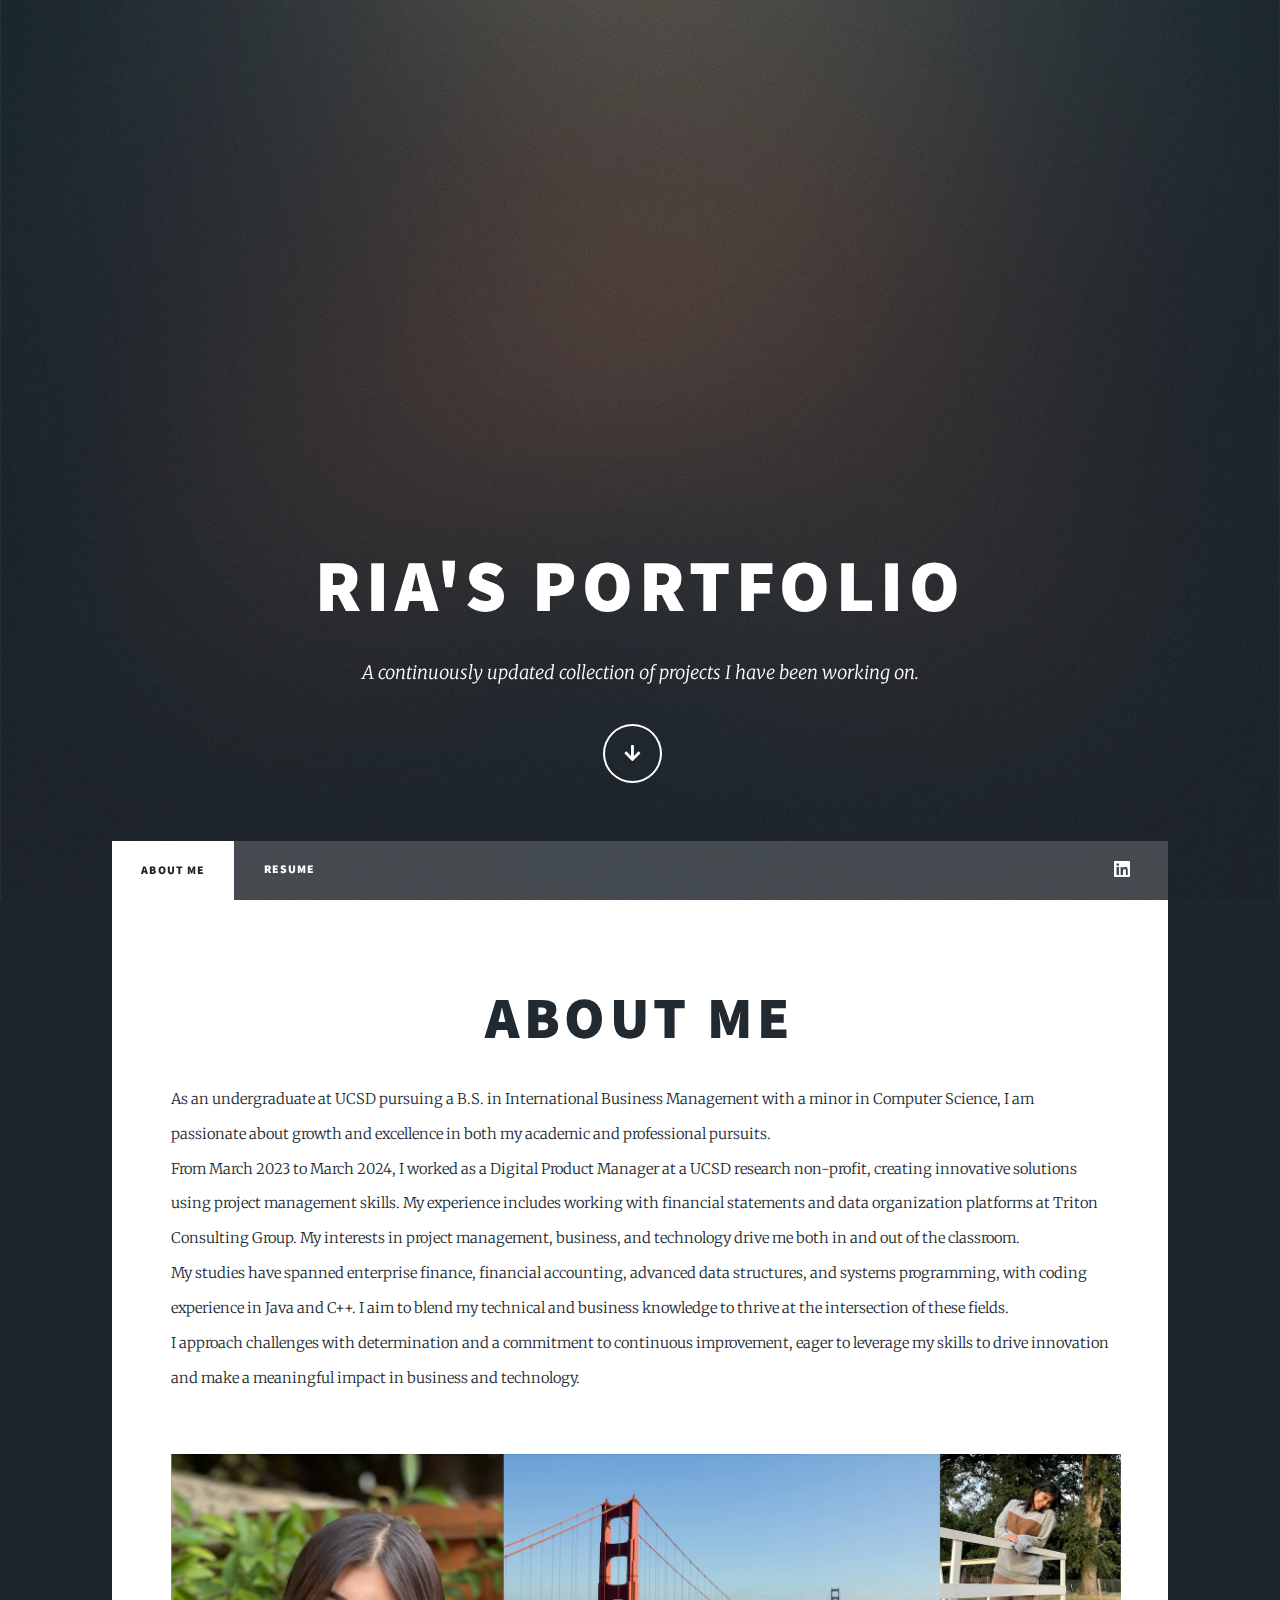
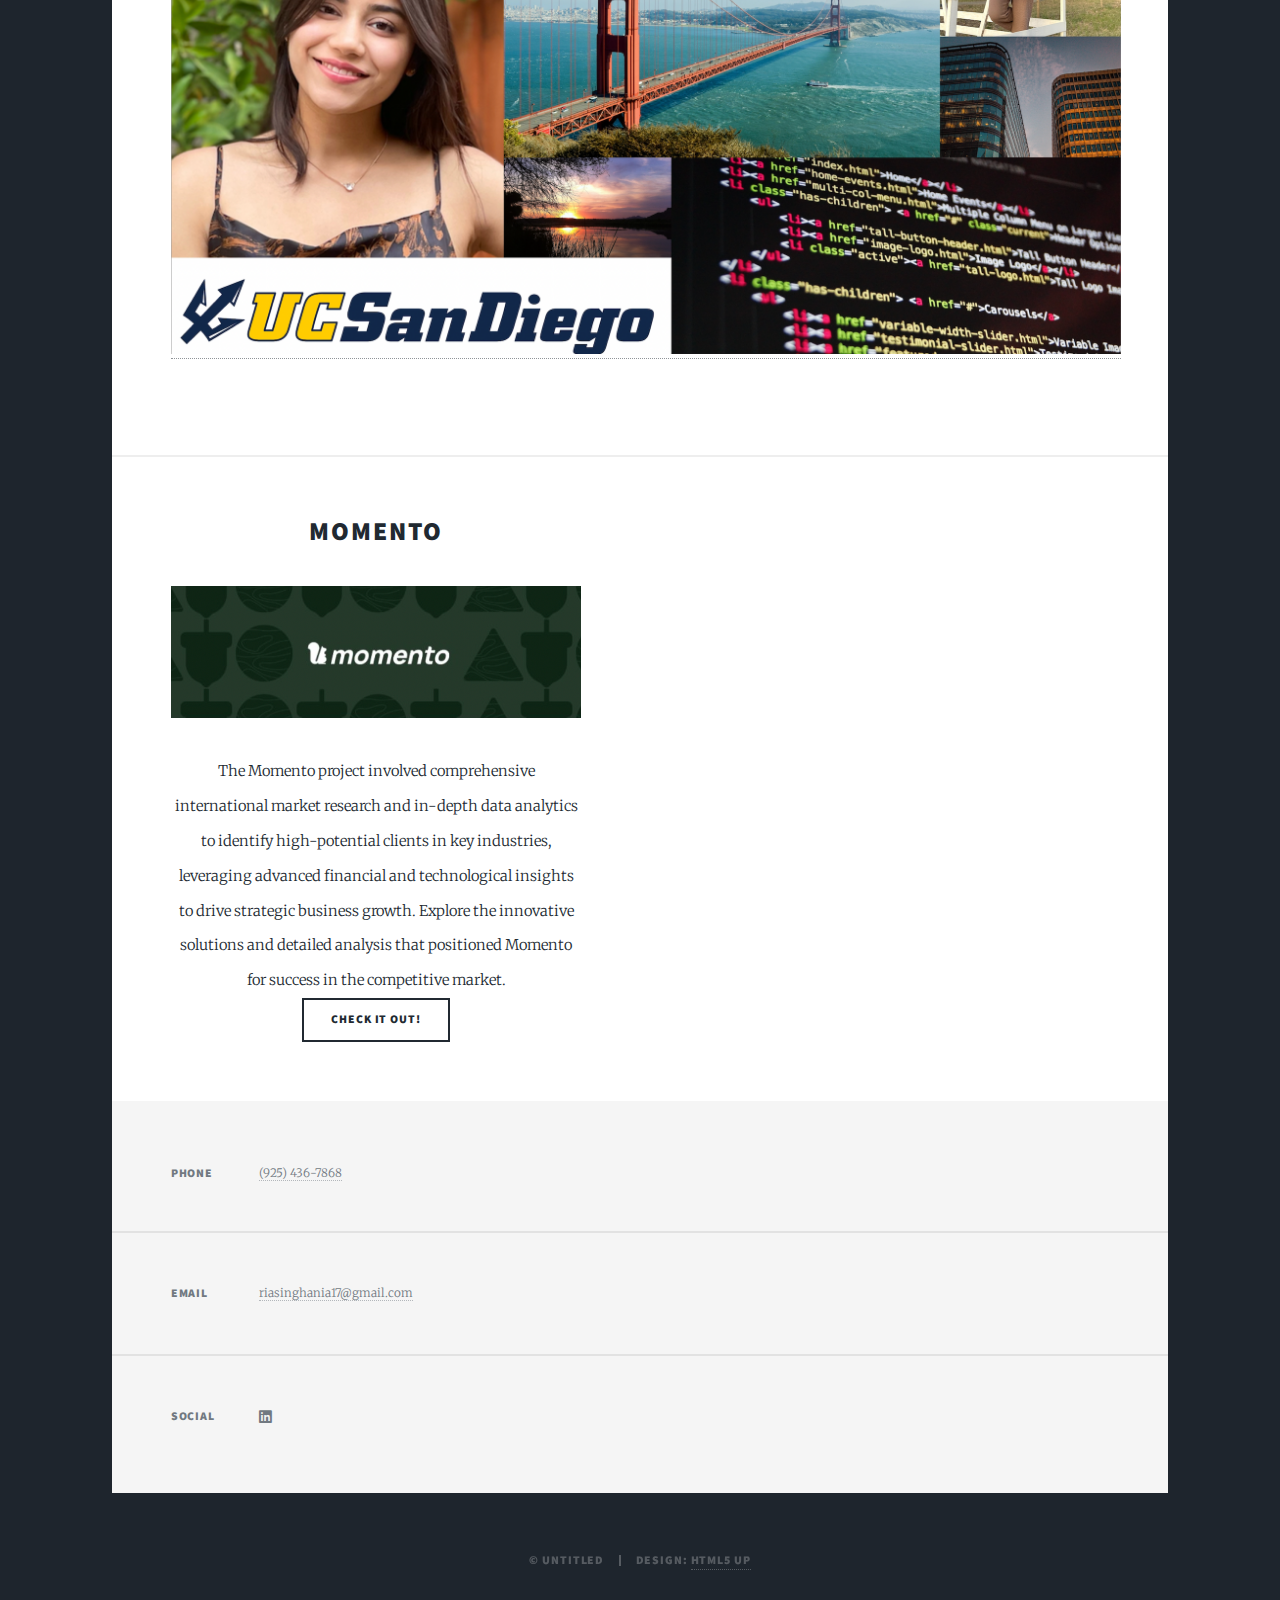
==== index.html @ 5fc297e3 "Update index.html" ====
<!DOCTYPE HTML>
<!--
	Massively by HTML5 UP
	html5up.net | @ajlkn
	Free for personal and commercial use under the CCA 3.0 license (html5up.net/license)
-->
<html>
	<head>
		<title>Massively by HTML5 UP</title>
		<meta charset="utf-8" />
		<meta name="viewport" content="width=device-width, initial-scale=1, user-scalable=no" />
		<link rel="stylesheet" href="assets/css/main.css" />
		<noscript><link rel="stylesheet" href="assets/css/noscript.css" /></noscript>
	</head>
	<body class="is-preload">

		<!-- Wrapper -->
			<div id="wrapper" class="fade-in">

				<!-- Intro -->
					<div id="intro">
						<h1>Ria's Portfolio</h1>
						<p>A continuously updated collection of projects I have been working on. </p>
						<ul class="actions">
							<a href="#header" class="button icon solid solo fa-arrow-down scrolly">Continue</a>
						</ul>
					</div>

				<!-- Header -->
					<header id="header">
						<a href="index.html"</a>
					</header>

				<!-- Nav -->
					<nav id="nav">
						<ul class="links">
							<li class="active"><a href="index.html">About Me</a></li>
							<li><a href="resume.html">Resume</a></li>
						</ul>
						<ul class="icons">
							<li><a href="https://www.linkedin.com/in/ria-singhania-a8aa00225/" class="icon brands fa-linkedin"><span class="label">LinkedIn</span></a></li>
						</ul>
					</nav>

				<!-- Main -->
					<div id="main">

						<!-- Featured Post -->
							<article class="post featured">
								<header class="major">
									<h2><a href="#">About Me</a></h2>
									<article class="align-left">As an undergraduate at UCSD pursuing a B.S. in International Business Management with a minor 
										in Computer Science, I am passionate about growth and excellence in both my academic and professional pursuits.<br />
										
										From March 2023 to March 2024, I worked as a Digital Product Manager at a UCSD research non-profit, 
										creating innovative solutions using project management skills. My experience includes working with financial statements 
										and data organization platforms at Triton Consulting Group. My interests in project management, business, and technology 
										drive me both in and out of the classroom.<br />
										
										My studies have spanned enterprise finance, financial accounting, advanced data structures, and systems programming, 
										with coding experience in Java and C++. I aim to blend my technical and business knowledge to thrive at the intersection 
										of these fields. <br />
										
										I approach challenges with determination and a commitment to continuous improvement, eager to leverage my skills to 
										drive innovation and make a meaningful impact in business and technology. </article>
								</header>
								<a href="#"><img src="images/pic01.png" width="950" height="500"/></a>
								<ul class="actions special"></ul>
							</article>

					<!-- Posts -->
				<section class="posts">
					<article>
						<header>
							<h2><a href="#">Momento</a></h2>
						</header>
						<a href="#" class="image fit"><img src="images/pic02.png" alt="" /></a>
						<caption>The Momento project involved comprehensive international market research and in-depth data analytics to identify high-potential clients in
							key industries, leveraging advanced financial and technological insights to drive strategic business growth. 
							Explore the innovative solutions and detailed analysis that positioned Momento for success in the competitive market.<br /></caption>
						<ul class="actions special">
							<li><a href="https://drive.google.com/file/d/1dcxSsFYAOVlkQsdHMra8zmrfV3mkaBQH/view?usp=sharing" class="button">Check it out!</a></li>
						</ul>
					</article>
				</section>	

						<!-- Footer -->

					</div>

				<!-- Footer -->
					<div id="footer">
						<section class="split contact">
							<section>
								<h3>Phone</h3>
								<p><a href="#">(925) 436-7868<br /></a></p>
							</section>
							<section>
								<h3>Email</h3>
								<p><a href="#">riasinghania17@gmail.com <br /></a></p>
							</section>
							<section>
								<h3>Social</h3>
								<ul class="icons alt">
								<a href="https://www.linkedin.com/in/ria-singhania-a8aa00225/" class="icon brands fa-linkedin"><span class="label">LinkedIn</span></a>
								</ul>
							</section>
						</section>
					</div>

				<!-- Copyright -->
					<div id="copyright">
						<ul><li>&copy; Untitled</li><li>Design: <a href="https://html5up.net">HTML5 UP</a></li></ul>
					</div>

			</div>

		<!-- Scripts -->
			<script src="assets/js/jquery.min.js"></script>
			<script src="assets/js/jquery.scrollex.min.js"></script>
			<script src="assets/js/jquery.scrolly.min.js"></script>
			<script src="assets/js/browser.min.js"></script>
			<script src="assets/js/breakpoints.min.js"></script>
			<script src="assets/js/util.js"></script>
			<script src="assets/js/main.js"></script>

	</body>
</html>
---- assets/css/main.css ----
@import url(fontawesome-all.min.css);
@import url("https://fonts.googleapis.com/css?family=Merriweather:300,700,300italic,700italic|Source+Sans+Pro:900");

/*
	Massively by HTML5 UP
	html5up.net | @ajlkn
	Free for personal and commercial use under the CCA 3.0 license (html5up.net/license)
*/

html, body, div, span, applet, object,
iframe, h1, h2, h3, h4, h5, h6, p, blockquote,
pre, a, abbr, acronym, address, big, cite,
code, del, dfn, em, img, ins, kbd, q, s, samp,
small, strike, strong, sub, sup, tt, var, b,
u, i, center, dl, dt, dd, ol, ul, li, fieldset,
form, label, legend, table, caption, tbody,
tfoot, thead, tr, th, td, article, aside,
canvas, details, embed, figure, figcaption,
footer, header, hgroup, menu, nav, output, ruby,
section, summary, time, mark, audio, video {
	margin: 0;
	padding: 0;
	border: 0;
	font-size: 100%;
	font: inherit;
	vertical-align: baseline;}

article, aside, details, figcaption, figure,
footer, header, hgroup, menu, nav, section {
	display: block;}

body {
	line-height: 1;
}

ol, ul {
	list-style: none;
}

blockquote, q {
	quotes: none;
}

	blockquote:before, blockquote:after, q:before, q:after {
		content: '';
		content: none;
	}

table {
	border-collapse: collapse;
	border-spacing: 0;
}

body {
	-webkit-text-size-adjust: none;
}

mark {
	background-color: transparent;
	color: inherit;
}

input::-moz-focus-inner {
	border: 0;
	padding: 0;
}

input, select, textarea {
	-moz-appearance: none;
	-webkit-appearance: none;
	-ms-appearance: none;
	appearance: none;
}

/* Basic */

	@-ms-viewport {
		width: device-width;
	}

	body {
		-ms-overflow-style: scrollbar;
	}

	@media screen and (max-width: 480px) {

		html, body {
			min-width: 320px;
		}

	}

	html {
		box-sizing: border-box;
	}

	*, *:before, *:after {
		box-sizing: inherit;
	}

	body {
		background-color: #1e252d;
	}

		body.is-preload *, body.is-preload *:before, body.is-preload *:after {
			-moz-animation: none !important;
			-webkit-animation: none !important;
			-ms-animation: none !important;
			animation: none !important;
			-moz-transition: none !important;
			-webkit-transition: none !important;
			-ms-transition: none !important;
			transition: none !important;
		}

/* Type */

	html {
		font-size: 16pt;
	}

		@media screen and (max-width: 1680px) {

			html {
				font-size: 12pt;
			}

		}

		@media screen and (max-width: 1280px) {

			html {
				font-size: 11pt;
			}

		}

		@media screen and (max-width: 360px) {

			html {
				font-size: 10pt;
			}

		}

	body {
		color: #212931;
	}

	body, input, select, textarea {
		font-family: "Merriweather", Georgia, serif;
		font-weight: 300;
		font-size: 1rem;
		line-height: 2.375;
	}

	a {
		-moz-transition: color 0.2s ease-in-out, background-color 0.2s ease-in-out, border-color 0.2s ease-in-out, box-shadow 0.2s ease-in-out;
		-webkit-transition: color 0.2s ease-in-out, background-color 0.2s ease-in-out, border-color 0.2s ease-in-out, box-shadow 0.2s ease-in-out;
		-ms-transition: color 0.2s ease-in-out, background-color 0.2s ease-in-out, border-color 0.2s ease-in-out, box-shadow 0.2s ease-in-out;
		transition: color 0.2s ease-in-out, background-color 0.2s ease-in-out, border-color 0.2s ease-in-out, box-shadow 0.2s ease-in-out;
		border-bottom: dotted 1px;
		text-decoration: none;
	}

		a:hover {
			border-bottom-color: transparent;
		}

	strong, b {
		font-weight: 600;
	}

	em, i {
		font-style: italic;
	}

	p {
		text-align: justify;
		margin: 0 0 2rem 0;
	}

	h1, h2, h3, h4, h5, h6 {
		font-family: "Source Sans Pro", Helvetica, sans-serif;
		font-weight: 900;
		line-height: 1.5;
		letter-spacing: 0.075em;
		text-transform: uppercase;
		margin: 0 0 1rem 0;
	}

		h1 a, h2 a, h3 a, h4 a, h5 a, h6 a {
			border-bottom: 0;
			color: inherit;
			text-decoration: none;
		}

	h1 {
		font-size: 4rem;
		line-height: 1.1;
		margin: 0 0 2rem 0;
	}

	h2 {
		font-size: 1.75rem;
		line-height: 1.3;
		margin: 0 0 1.5rem 0;
	}

	h3 {
		font-size: 1.25rem;
		margin: 0 0 1.5rem 0;
	}

	h4 {
		font-size: 1rem;
	}

	h5 {
		font-size: 0.9rem;
	}

	h6 {
		font-size: 0.8rem;
	}

	sub {
		font-size: 0.8rem;
		position: relative;
		top: 0.5rem;
	}

	sup {
		font-size: 0.8rem;
		position: relative;
		top: -0.5rem;
	}

	blockquote {
		border-left: solid 4px;
		font-style: italic;
		margin: 0 0 2rem 0;
		padding: 0.5rem 0 0.5rem 2rem;
	}

	code {
		border: solid 2px;
		font-family: "Courier New", monospace;
		font-size: 0.9rem;
		margin: 0 0.25rem;
		padding: 0.25rem 0.65rem;
	}

	pre {
		-webkit-overflow-scrolling: touch;
		font-family: "Courier New", monospace;
		font-size: 0.9rem;
		margin: 0 0 2rem 0;
	}

		pre code {
			display: block;
			line-height: 1.75;
			padding: 1rem 1.5rem;
			overflow-x: auto;
		}

	hr {
		border: 0;
		border-bottom: solid 2px;
		margin: 3rem 0;
	}

		hr.major {
			margin: 5rem 0;
		}

	.align-left {
		text-align: left;
	}

	.align-center {
		text-align: center;
	}

	.align-right {
		text-align: right;
	}

	input, select, textarea {
		color: #212931;
	}

	a {
		color: #212931;
		border-bottom-color: rgba(33, 41, 49, 0.5);
	}

		a:hover {
			border-bottom-color: transparent;
			color: #18bfef !important;
		}

	strong, b {
		color: #212931;
	}

	h1, h2, h3, h4, h5, h6 {
		color: #212931;
	}

	blockquote {
		border-left-color: #eeeeee;
	}

	code {
		background: rgba(220, 220, 220, 0.25);
		border-color: #eeeeee;
	}

	hr {
		border-bottom-color: #eeeeee;
	}

/* Row */

	.row {
		display: flex;
		flex-wrap: wrap;
		box-sizing: border-box;
		align-items: stretch;
	}

		.row > * {
			box-sizing: border-box;
		}

		.row.gtr-uniform > * > :last-child {
			margin-bottom: 0;
		}

		.row.aln-left {
			justify-content: flex-start;
		}

		.row.aln-center {
			justify-content: center;
		}

		.row.aln-right {
			justify-content: flex-end;
		}

		.row.aln-top {
			align-items: flex-start;
		}

		.row.aln-middle {
			align-items: center;
		}

		.row.aln-bottom {
			align-items: flex-end;
		}

		.row > .imp {
			order: -1;
		}

		.row > .col-1 {
			width: 8.33333%;
		}

		.row > .off-1 {
			margin-left: 8.33333%;
		}

		.row > .col-2 {
			width: 16.66667%;
		}

		.row > .off-2 {
			margin-left: 16.66667%;
		}

		.row > .col-3 {
			width: 25%;
		}

		.row > .off-3 {
			margin-left: 25%;
		}

		.row > .col-4 {
			width: 33.33333%;
		}

		.row > .off-4 {
			margin-left: 33.33333%;
		}

		.row > .col-5 {
			width: 41.66667%;
		}

		.row > .off-5 {
			margin-left: 41.66667%;
		}

		.row > .col-6 {
			width: 50%;
		}

		.row > .off-6 {
			margin-left: 50%;
		}

		.row > .col-7 {
			width: 58.33333%;
		}

		.row > .off-7 {
			margin-left: 58.33333%;
		}

		.row > .col-8 {
			width: 66.66667%;
		}

		.row > .off-8 {
			margin-left: 66.66667%;
		}

		.row > .col-9 {
			width: 75%;
		}

		.row > .off-9 {
			margin-left: 75%;
		}

		.row > .col-10 {
			width: 83.33333%;
		}

		.row > .off-10 {
			margin-left: 83.33333%;
		}

		.row > .col-11 {
			width: 91.66667%;
		}

		.row > .off-11 {
			margin-left: 91.66667%;
		}

		.row > .col-12 {
			width: 100%;
		}

		.row > .off-12 {
			margin-left: 100%;
		}

		.row.gtr-0 {
			margin-top: 0;
			margin-left: 0rem;
		}

			.row.gtr-0 > * {
				padding: 0 0 0 0rem;
			}

			.row.gtr-0.gtr-uniform {
				margin-top: 0rem;
			}

				.row.gtr-0.gtr-uniform > * {
					padding-top: 0rem;
				}

		.row.gtr-25 {
			margin-top: 0;
			margin-left: -0.375rem;
		}

			.row.gtr-25 > * {
				padding: 0 0 0 0.375rem;
			}

			.row.gtr-25.gtr-uniform {
				margin-top: -0.375rem;
			}

				.row.gtr-25.gtr-uniform > * {
					padding-top: 0.375rem;
				}

		.row.gtr-50 {
			margin-top: 0;
			margin-left: -0.75rem;
		}

			.row.gtr-50 > * {
				padding: 0 0 0 0.75rem;
			}

			.row.gtr-50.gtr-uniform {
				margin-top: -0.75rem;
			}

				.row.gtr-50.gtr-uniform > * {
					padding-top: 0.75rem;
				}

		.row {
			margin-top: 0;
			margin-left: -1.5rem;
		}

			.row > * {
				padding: 0 0 0 1.5rem;
			}

			.row.gtr-uniform {
				margin-top: -1.5rem;
			}

				.row.gtr-uniform > * {
					padding-top: 1.5rem;
				}

		.row.gtr-150 {
			margin-top: 0;
			margin-left: -2.25rem;
		}

			.row.gtr-150 > * {
				padding: 0 0 0 2.25rem;
			}

			.row.gtr-150.gtr-uniform {
				margin-top: -2.25rem;
			}

				.row.gtr-150.gtr-uniform > * {
					padding-top: 2.25rem;
				}

		.row.gtr-200 {
			margin-top: 0;
			margin-left: -3rem;
		}

			.row.gtr-200 > * {
				padding: 0 0 0 3rem;
			}

			.row.gtr-200.gtr-uniform {
				margin-top: -3rem;
			}

				.row.gtr-200.gtr-uniform > * {
					padding-top: 3rem;
				}

		@media screen and (max-width: 1680px) {

			.row {
				display: flex;
				flex-wrap: wrap;
				box-sizing: border-box;
				align-items: stretch;
			}

				.row > * {
					box-sizing: border-box;
				}

				.row.gtr-uniform > * > :last-child {
					margin-bottom: 0;
				}

				.row.aln-left {
					justify-content: flex-start;
				}

				.row.aln-center {
					justify-content: center;
				}

				.row.aln-right {
					justify-content: flex-end;
				}

				.row.aln-top {
					align-items: flex-start;
				}

				.row.aln-middle {
					align-items: center;
				}

				.row.aln-bottom {
					align-items: flex-end;
				}

				.row > .imp-xlarge {
					order: -1;
				}

				.row > .col-1-xlarge {
					width: 8.33333%;
				}

				.row > .off-1-xlarge {
					margin-left: 8.33333%;
				}

				.row > .col-2-xlarge {
					width: 16.66667%;
				}

				.row > .off-2-xlarge {
					margin-left: 16.66667%;
				}

				.row > .col-3-xlarge {
					width: 25%;
				}

				.row > .off-3-xlarge {
					margin-left: 25%;
				}

				.row > .col-4-xlarge {
					width: 33.33333%;
				}

				.row > .off-4-xlarge {
					margin-left: 33.33333%;
				}

				.row > .col-5-xlarge {
					width: 41.66667%;
				}

				.row > .off-5-xlarge {
					margin-left: 41.66667%;
				}

				.row > .col-6-xlarge {
					width: 50%;
				}

				.row > .off-6-xlarge {
					margin-left: 50%;
				}

				.row > .col-7-xlarge {
					width: 58.33333%;
				}

				.row > .off-7-xlarge {
					margin-left: 58.33333%;
				}

				.row > .col-8-xlarge {
					width: 66.66667%;
				}

				.row > .off-8-xlarge {
					margin-left: 66.66667%;
				}

				.row > .col-9-xlarge {
					width: 75%;
				}

				.row > .off-9-xlarge {
					margin-left: 75%;
				}

				.row > .col-10-xlarge {
					width: 83.33333%;
				}

				.row > .off-10-xlarge {
					margin-left: 83.33333%;
				}

				.row > .col-11-xlarge {
					width: 91.66667%;
				}

				.row > .off-11-xlarge {
					margin-left: 91.66667%;
				}

				.row > .col-12-xlarge {
					width: 100%;
				}

				.row > .off-12-xlarge {
					margin-left: 100%;
				}

				.row.gtr-0 {
					margin-top: 0;
					margin-left: 0rem;
				}

					.row.gtr-0 > * {
						padding: 0 0 0 0rem;
					}

					.row.gtr-0.gtr-uniform {
						margin-top: 0rem;
					}

						.row.gtr-0.gtr-uniform > * {
							padding-top: 0rem;
						}

				.row.gtr-25 {
					margin-top: 0;
					margin-left: -0.375rem;
				}

					.row.gtr-25 > * {
						padding: 0 0 0 0.375rem;
					}

					.row.gtr-25.gtr-uniform {
						margin-top: -0.375rem;
					}

						.row.gtr-25.gtr-uniform > * {
							padding-top: 0.375rem;
						}

				.row.gtr-50 {
					margin-top: 0;
					margin-left: -0.75rem;
				}

					.row.gtr-50 > * {
						padding: 0 0 0 0.75rem;
					}

					.row.gtr-50.gtr-uniform {
						margin-top: -0.75rem;
					}

						.row.gtr-50.gtr-uniform > * {
							padding-top: 0.75rem;
						}

				.row {
					margin-top: 0;
					margin-left: -1.5rem;
				}

					.row > * {
						padding: 0 0 0 1.5rem;
					}

					.row.gtr-uniform {
						margin-top: -1.5rem;
					}

						.row.gtr-uniform > * {
							padding-top: 1.5rem;
						}

				.row.gtr-150 {
					margin-top: 0;
					margin-left: -2.25rem;
				}

					.row.gtr-150 > * {
						padding: 0 0 0 2.25rem;
					}

					.row.gtr-150.gtr-uniform {
						margin-top: -2.25rem;
					}

						.row.gtr-150.gtr-uniform > * {
							padding-top: 2.25rem;
						}

				.row.gtr-200 {
					margin-top: 0;
					margin-left: -3rem;
				}

					.row.gtr-200 > * {
						padding: 0 0 0 3rem;
					}

					.row.gtr-200.gtr-uniform {
						margin-top: -3rem;
					}

						.row.gtr-200.gtr-uniform > * {
							padding-top: 3rem;
						}

		}

		@media screen and (max-width: 1280px) {

			.row {
				display: flex;
				flex-wrap: wrap;
				box-sizing: border-box;
				align-items: stretch;
			}

				.row > * {
					box-sizing: border-box;
				}

				.row.gtr-uniform > * > :last-child {
					margin-bottom: 0;
				}

				.row.aln-left {
					justify-content: flex-start;
				}

				.row.aln-center {
					justify-content: center;
				}

				.row.aln-right {
					justify-content: flex-end;
				}

				.row.aln-top {
					align-items: flex-start;
				}

				.row.aln-middle {
					align-items: center;
				}

				.row.aln-bottom {
					align-items: flex-end;
				}

				.row > .imp-large {
					order: -1;
				}

				.row > .col-1-large {
					width: 8.33333%;
				}

				.row > .off-1-large {
					margin-left: 8.33333%;
				}

				.row > .col-2-large {
					width: 16.66667%;
				}

				.row > .off-2-large {
					margin-left: 16.66667%;
				}

				.row > .col-3-large {
					width: 25%;
				}

				.row > .off-3-large {
					margin-left: 25%;
				}

				.row > .col-4-large {
					width: 33.33333%;
				}

				.row > .off-4-large {
					margin-left: 33.33333%;
				}

				.row > .col-5-large {
					width: 41.66667%;
				}

				.row > .off-5-large {
					margin-left: 41.66667%;
				}

				.row > .col-6-large {
					width: 50%;
				}

				.row > .off-6-large {
					margin-left: 50%;
				}

				.row > .col-7-large {
					width: 58.33333%;
				}

				.row > .off-7-large {
					margin-left: 58.33333%;
				}

				.row > .col-8-large {
					width: 66.66667%;
				}

				.row > .off-8-large {
					margin-left: 66.66667%;
				}

				.row > .col-9-large {
					width: 75%;
				}

				.row > .off-9-large {
					margin-left: 75%;
				}

				.row > .col-10-large {
					width: 83.33333%;
				}

				.row > .off-10-large {
					margin-left: 83.33333%;
				}

				.row > .col-11-large {
					width: 91.66667%;
				}

				.row > .off-11-large {
					margin-left: 91.66667%;
				}

				.row > .col-12-large {
					width: 100%;
				}

				.row > .off-12-large {
					margin-left: 100%;
				}

				.row.gtr-0 {
					margin-top: 0;
					margin-left: 0rem;
				}

					.row.gtr-0 > * {
						padding: 0 0 0 0rem;
					}

					.row.gtr-0.gtr-uniform {
						margin-top: 0rem;
					}

						.row.gtr-0.gtr-uniform > * {
							padding-top: 0rem;
						}

				.row.gtr-25 {
					margin-top: 0;
					margin-left: -0.375rem;
				}

					.row.gtr-25 > * {
						padding: 0 0 0 0.375rem;
					}

					.row.gtr-25.gtr-uniform {
						margin-top: -0.375rem;
					}

						.row.gtr-25.gtr-uniform > * {
							padding-top: 0.375rem;
						}

				.row.gtr-50 {
					margin-top: 0;
					margin-left: -0.75rem;
				}

					.row.gtr-50 > * {
						padding: 0 0 0 0.75rem;
					}

					.row.gtr-50.gtr-uniform {
						margin-top: -0.75rem;
					}

						.row.gtr-50.gtr-uniform > * {
							padding-top: 0.75rem;
						}

				.row {
					margin-top: 0;
					margin-left: -1.5rem;
				}

					.row > * {
						padding: 0 0 0 1.5rem;
					}

					.row.gtr-uniform {
						margin-top: -1.5rem;
					}

						.row.gtr-uniform > * {
							padding-top: 1.5rem;
						}

				.row.gtr-150 {
					margin-top: 0;
					margin-left: -2.25rem;
				}

					.row.gtr-150 > * {
						padding: 0 0 0 2.25rem;
					}

					.row.gtr-150.gtr-uniform {
						margin-top: -2.25rem;
					}

						.row.gtr-150.gtr-uniform > * {
							padding-top: 2.25rem;
						}

				.row.gtr-200 {
					margin-top: 0;
					margin-left: -3rem;
				}

					.row.gtr-200 > * {
						padding: 0 0 0 3rem;
					}

					.row.gtr-200.gtr-uniform {
						margin-top: -3rem;
					}

						.row.gtr-200.gtr-uniform > * {
							padding-top: 3rem;
						}

		}

		@media screen and (max-width: 980px) {

			.row {
				display: flex;
				flex-wrap: wrap;
				box-sizing: border-box;
				align-items: stretch;
			}

				.row > * {
					box-sizing: border-box;
				}

				.row.gtr-uniform > * > :last-child {
					margin-bottom: 0;
				}

				.row.aln-left {
					justify-content: flex-start;
				}

				.row.aln-center {
					justify-content: center;
				}

				.row.aln-right {
					justify-content: flex-end;
				}

				.row.aln-top {
					align-items: flex-start;
				}

				.row.aln-middle {
					align-items: center;
				}

				.row.aln-bottom {
					align-items: flex-end;
				}

				.row > .imp-medium {
					order: -1;
				}

				.row > .col-1-medium {
					width: 8.33333%;
				}

				.row > .off-1-medium {
					margin-left: 8.33333%;
				}

				.row > .col-2-medium {
					width: 16.66667%;
				}

				.row > .off-2-medium {
					margin-left: 16.66667%;
				}

				.row > .col-3-medium {
					width: 25%;
				}

				.row > .off-3-medium {
					margin-left: 25%;
				}

				.row > .col-4-medium {
					width: 33.33333%;
				}

				.row > .off-4-medium {
					margin-left: 33.33333%;
				}

				.row > .col-5-medium {
					width: 41.66667%;
				}

				.row > .off-5-medium {
					margin-left: 41.66667%;
				}

				.row > .col-6-medium {
					width: 50%;
				}

				.row > .off-6-medium {
					margin-left: 50%;
				}

				.row > .col-7-medium {
					width: 58.33333%;
				}

				.row > .off-7-medium {
					margin-left: 58.33333%;
				}

				.row > .col-8-medium {
					width: 66.66667%;
				}

				.row > .off-8-medium {
					margin-left: 66.66667%;
				}

				.row > .col-9-medium {
					width: 75%;
				}

				.row > .off-9-medium {
					margin-left: 75%;
				}

				.row > .col-10-medium {
					width: 83.33333%;
				}

				.row > .off-10-medium {
					margin-left: 83.33333%;
				}

				.row > .col-11-medium {
					width: 91.66667%;
				}

				.row > .off-11-medium {
					margin-left: 91.66667%;
				}

				.row > .col-12-medium {
					width: 100%;
				}

				.row > .off-12-medium {
					margin-left: 100%;
				}

				.row.gtr-0 {
					margin-top: 0;
					margin-left: 0rem;
				}

					.row.gtr-0 > * {
						padding: 0 0 0 0rem;
					}

					.row.gtr-0.gtr-uniform {
						margin-top: 0rem;
					}

						.row.gtr-0.gtr-uniform > * {
							padding-top: 0rem;
						}

				.row.gtr-25 {
					margin-top: 0;
					margin-left: -0.375rem;
				}

					.row.gtr-25 > * {
						padding: 0 0 0 0.375rem;
					}

					.row.gtr-25.gtr-uniform {
						margin-top: -0.375rem;
					}

						.row.gtr-25.gtr-uniform > * {
							padding-top: 0.375rem;
						}

				.row.gtr-50 {
					margin-top: 0;
					margin-left: -0.75rem;
				}

					.row.gtr-50 > * {
						padding: 0 0 0 0.75rem;
					}

					.row.gtr-50.gtr-uniform {
						margin-top: -0.75rem;
					}

						.row.gtr-50.gtr-uniform > * {
							padding-top: 0.75rem;
						}

				.row {
					margin-top: 0;
					margin-left: -1.5rem;
				}

					.row > * {
						padding: 0 0 0 1.5rem;
					}

					.row.gtr-uniform {
						margin-top: -1.5rem;
					}

						.row.gtr-uniform > * {
							padding-top: 1.5rem;
						}

				.row.gtr-150 {
					margin-top: 0;
					margin-left: -2.25rem;
				}

					.row.gtr-150 > * {
						padding: 0 0 0 2.25rem;
					}

					.row.gtr-150.gtr-uniform {
						margin-top: -2.25rem;
					}

						.row.gtr-150.gtr-uniform > * {
							padding-top: 2.25rem;
						}

				.row.gtr-200 {
					margin-top: 0;
					margin-left: -3rem;
				}

					.row.gtr-200 > * {
						padding: 0 0 0 3rem;
					}

					.row.gtr-200.gtr-uniform {
						margin-top: -3rem;
					}

						.row.gtr-200.gtr-uniform > * {
							padding-top: 3rem;
						}

		}

		@media screen and (max-width: 736px) {

			.row {
				display: flex;
				flex-wrap: wrap;
				box-sizing: border-box;
				align-items: stretch;
			}

				.row > * {
					box-sizing: border-box;
				}

				.row.gtr-uniform > * > :last-child {
					margin-bottom: 0;
				}

				.row.aln-left {
					justify-content: flex-start;
				}

				.row.aln-center {
					justify-content: center;
				}

				.row.aln-right {
					justify-content: flex-end;
				}

				.row.aln-top {
					align-items: flex-start;
				}

				.row.aln-middle {
					align-items: center;
				}

				.row.aln-bottom {
					align-items: flex-end;
				}

				.row > .imp-small {
					order: -1;
				}

				.row > .col-1-small {
					width: 8.33333%;
				}

				.row > .off-1-small {
					margin-left: 8.33333%;
				}

				.row > .col-2-small {
					width: 16.66667%;
				}

				.row > .off-2-small {
					margin-left: 16.66667%;
				}

				.row > .col-3-small {
					width: 25%;
				}

				.row > .off-3-small {
					margin-left: 25%;
				}

				.row > .col-4-small {
					width: 33.33333%;
				}

				.row > .off-4-small {
					margin-left: 33.33333%;
				}

				.row > .col-5-small {
					width: 41.66667%;
				}

				.row > .off-5-small {
					margin-left: 41.66667%;
				}

				.row > .col-6-small {
					width: 50%;
				}

				.row > .off-6-small {
					margin-left: 50%;
				}

				.row > .col-7-small {
					width: 58.33333%;
				}

				.row > .off-7-small {
					margin-left: 58.33333%;
				}

				.row > .col-8-small {
					width: 66.66667%;
				}

				.row > .off-8-small {
					margin-left: 66.66667%;
				}

				.row > .col-9-small {
					width: 75%;
				}

				.row > .off-9-small {
					margin-left: 75%;
				}

				.row > .col-10-small {
					width: 83.33333%;
				}

				.row > .off-10-small {
					margin-left: 83.33333%;
				}

				.row > .col-11-small {
					width: 91.66667%;
				}

				.row > .off-11-small {
					margin-left: 91.66667%;
				}

				.row > .col-12-small {
					width: 100%;
				}

				.row > .off-12-small {
					margin-left: 100%;
				}

				.row.gtr-0 {
					margin-top: 0;
					margin-left: 0rem;
				}

					.row.gtr-0 > * {
						padding: 0 0 0 0rem;
					}

					.row.gtr-0.gtr-uniform {
						margin-top: 0rem;
					}

						.row.gtr-0.gtr-uniform > * {
							padding-top: 0rem;
						}

				.row.gtr-25 {
					margin-top: 0;
					margin-left: -0.375rem;
				}

					.row.gtr-25 > * {
						padding: 0 0 0 0.375rem;
					}

					.row.gtr-25.gtr-uniform {
						margin-top: -0.375rem;
					}

						.row.gtr-25.gtr-uniform > * {
							padding-top: 0.375rem;
						}

				.row.gtr-50 {
					margin-top: 0;
					margin-left: -0.75rem;
				}

					.row.gtr-50 > * {
						padding: 0 0 0 0.75rem;
					}

					.row.gtr-50.gtr-uniform {
						margin-top: -0.75rem;
					}

						.row.gtr-50.gtr-uniform > * {
							padding-top: 0.75rem;
						}

				.row {
					margin-top: 0;
					margin-left: -1.5rem;
				}

					.row > * {
						padding: 0 0 0 1.5rem;
					}

					.row.gtr-uniform {
						margin-top: -1.5rem;
					}

						.row.gtr-uniform > * {
							padding-top: 1.5rem;
						}

				.row.gtr-150 {
					margin-top: 0;
					margin-left: -2.25rem;
				}

					.row.gtr-150 > * {
						padding: 0 0 0 2.25rem;
					}

					.row.gtr-150.gtr-uniform {
						margin-top: -2.25rem;
					}

						.row.gtr-150.gtr-uniform > * {
							padding-top: 2.25rem;
						}

				.row.gtr-200 {
					margin-top: 0;
					margin-left: -3rem;
				}

					.row.gtr-200 > * {
						padding: 0 0 0 3rem;
					}

					.row.gtr-200.gtr-uniform {
						margin-top: -3rem;
					}

						.row.gtr-200.gtr-uniform > * {
							padding-top: 3rem;
						}

		}

		@media screen and (max-width: 480px) {

			.row {
				display: flex;
				flex-wrap: wrap;
				box-sizing: border-box;
				align-items: stretch;
			}

				.row > * {
					box-sizing: border-box;
				}

				.row.gtr-uniform > * > :last-child {
					margin-bottom: 0;
				}

				.row.aln-left {
					justify-content: flex-start;
				}

				.row.aln-center {
					justify-content: center;
				}

				.row.aln-right {
					justify-content: flex-end;
				}

				.row.aln-top {
					align-items: flex-start;
				}

				.row.aln-middle {
					align-items: center;
				}

				.row.aln-bottom {
					align-items: flex-end;
				}

				.row > .imp-xsmall {
					order: -1;
				}

				.row > .col-1-xsmall {
					width: 8.33333%;
				}

				.row > .off-1-xsmall {
					margin-left: 8.33333%;
				}

				.row > .col-2-xsmall {
					width: 16.66667%;
				}

				.row > .off-2-xsmall {
					margin-left: 16.66667%;
				}

				.row > .col-3-xsmall {
					width: 25%;
				}

				.row > .off-3-xsmall {
					margin-left: 25%;
				}

				.row > .col-4-xsmall {
					width: 33.33333%;
				}

				.row > .off-4-xsmall {
					margin-left: 33.33333%;
				}

				.row > .col-5-xsmall {
					width: 41.66667%;
				}

				.row > .off-5-xsmall {
					margin-left: 41.66667%;
				}

				.row > .col-6-xsmall {
					width: 50%;
				}

				.row > .off-6-xsmall {
					margin-left: 50%;
				}

				.row > .col-7-xsmall {
					width: 58.33333%;
				}

				.row > .off-7-xsmall {
					margin-left: 58.33333%;
				}

				.row > .col-8-xsmall {
					width: 66.66667%;
				}

				.row > .off-8-xsmall {
					margin-left: 66.66667%;
				}

				.row > .col-9-xsmall {
					width: 75%;
				}

				.row > .off-9-xsmall {
					margin-left: 75%;
				}

				.row > .col-10-xsmall {
					width: 83.33333%;
				}

				.row > .off-10-xsmall {
					margin-left: 83.33333%;
				}

				.row > .col-11-xsmall {
					width: 91.66667%;
				}

				.row > .off-11-xsmall {
					margin-left: 91.66667%;
				}

				.row > .col-12-xsmall {
					width: 100%;
				}

				.row > .off-12-xsmall {
					margin-left: 100%;
				}

				.row.gtr-0 {
					margin-top: 0;
					margin-left: 0rem;
				}

					.row.gtr-0 > * {
						padding: 0 0 0 0rem;
					}

					.row.gtr-0.gtr-uniform {
						margin-top: 0rem;
					}

						.row.gtr-0.gtr-uniform > * {
							padding-top: 0rem;
						}

				.row.gtr-25 {
					margin-top: 0;
					margin-left: -0.375rem;
				}

					.row.gtr-25 > * {
						padding: 0 0 0 0.375rem;
					}

					.row.gtr-25.gtr-uniform {
						margin-top: -0.375rem;
					}

						.row.gtr-25.gtr-uniform > * {
							padding-top: 0.375rem;
						}

				.row.gtr-50 {
					margin-top: 0;
					margin-left: -0.75rem;
				}

					.row.gtr-50 > * {
						padding: 0 0 0 0.75rem;
					}

					.row.gtr-50.gtr-uniform {
						margin-top: -0.75rem;
					}

						.row.gtr-50.gtr-uniform > * {
							padding-top: 0.75rem;
						}

				.row {
					margin-top: 0;
					margin-left: -1.5rem;
				}

					.row > * {
						padding: 0 0 0 1.5rem;
					}

					.row.gtr-uniform {
						margin-top: -1.5rem;
					}

						.row.gtr-uniform > * {
							padding-top: 1.5rem;
						}

				.row.gtr-150 {
					margin-top: 0;
					margin-left: -2.25rem;
				}

					.row.gtr-150 > * {
						padding: 0 0 0 2.25rem;
					}

					.row.gtr-150.gtr-uniform {
						margin-top: -2.25rem;
					}

						.row.gtr-150.gtr-uniform > * {
							padding-top: 2.25rem;
						}

				.row.gtr-200 {
					margin-top: 0;
					margin-left: -3rem;
				}

					.row.gtr-200 > * {
						padding: 0 0 0 3rem;
					}

					.row.gtr-200.gtr-uniform {
						margin-top: -3rem;
					}

						.row.gtr-200.gtr-uniform > * {
							padding-top: 3rem;
						}

		}

		@media screen and (max-width: 360px) {

			.row {
				display: flex;
				flex-wrap: wrap;
				box-sizing: border-box;
				align-items: stretch;
			}

				.row > * {
					box-sizing: border-box;
				}

				.row.gtr-uniform > * > :last-child {
					margin-bottom: 0;
				}

				.row.aln-left {
					justify-content: flex-start;
				}

				.row.aln-center {
					justify-content: center;
				}

				.row.aln-right {
					justify-content: flex-end;
				}

				.row.aln-top {
					align-items: flex-start;
				}

				.row.aln-middle {
					align-items: center;
				}

				.row.aln-bottom {
					align-items: flex-end;
				}

				.row > .imp-xxsmall {
					order: -1;
				}

				.row > .col-1-xxsmall {
					width: 8.33333%;
				}

				.row > .off-1-xxsmall {
					margin-left: 8.33333%;
				}

				.row > .col-2-xxsmall {
					width: 16.66667%;
				}

				.row > .off-2-xxsmall {
					margin-left: 16.66667%;
				}

				.row > .col-3-xxsmall {
					width: 25%;
				}

				.row > .off-3-xxsmall {
					margin-left: 25%;
				}

				.row > .col-4-xxsmall {
					width: 33.33333%;
				}

				.row > .off-4-xxsmall {
					margin-left: 33.33333%;
				}

				.row > .col-5-xxsmall {
					width: 41.66667%;
				}

				.row > .off-5-xxsmall {
					margin-left: 41.66667%;
				}

				.row > .col-6-xxsmall {
					width: 50%;
				}

				.row > .off-6-xxsmall {
					margin-left: 50%;
				}

				.row > .col-7-xxsmall {
					width: 58.33333%;
				}

				.row > .off-7-xxsmall {
					margin-left: 58.33333%;
				}

				.row > .col-8-xxsmall {
					width: 66.66667%;
				}

				.row > .off-8-xxsmall {
					margin-left: 66.66667%;
				}

				.row > .col-9-xxsmall {
					width: 75%;
				}

				.row > .off-9-xxsmall {
					margin-left: 75%;
				}

				.row > .col-10-xxsmall {
					width: 83.33333%;
				}

				.row > .off-10-xxsmall {
					margin-left: 83.33333%;
				}

				.row > .col-11-xxsmall {
					width: 91.66667%;
				}

				.row > .off-11-xxsmall {
					margin-left: 91.66667%;
				}

				.row > .col-12-xxsmall {
					width: 100%;
				}

				.row > .off-12-xxsmall {
					margin-left: 100%;
				}

				.row.gtr-0 {
					margin-top: 0;
					margin-left: 0rem;
				}

					.row.gtr-0 > * {
						padding: 0 0 0 0rem;
					}

					.row.gtr-0.gtr-uniform {
						margin-top: 0rem;
					}

						.row.gtr-0.gtr-uniform > * {
							padding-top: 0rem;
						}

				.row.gtr-25 {
					margin-top: 0;
					margin-left: -0.375rem;
				}

					.row.gtr-25 > * {
						padding: 0 0 0 0.375rem;
					}

					.row.gtr-25.gtr-uniform {
						margin-top: -0.375rem;
					}

						.row.gtr-25.gtr-uniform > * {
							padding-top: 0.375rem;
						}

				.row.gtr-50 {
					margin-top: 0;
					margin-left: -0.75rem;
				}

					.row.gtr-50 > * {
						padding: 0 0 0 0.75rem;
					}

					.row.gtr-50.gtr-uniform {
						margin-top: -0.75rem;
					}

						.row.gtr-50.gtr-uniform > * {
							padding-top: 0.75rem;
						}

				.row {
					margin-top: 0;
					margin-left: -1.5rem;
				}

					.row > * {
						padding: 0 0 0 1.5rem;
					}

					.row.gtr-uniform {
						margin-top: -1.5rem;
					}

						.row.gtr-uniform > * {
							padding-top: 1.5rem;
						}

				.row.gtr-150 {
					margin-top: 0;
					margin-left: -2.25rem;
				}

					.row.gtr-150 > * {
						padding: 0 0 0 2.25rem;
					}

					.row.gtr-150.gtr-uniform {
						margin-top: -2.25rem;
					}

						.row.gtr-150.gtr-uniform > * {
							padding-top: 2.25rem;
						}

				.row.gtr-200 {
					margin-top: 0;
					margin-left: -3rem;
				}

					.row.gtr-200 > * {
						padding: 0 0 0 3rem;
					}

					.row.gtr-200.gtr-uniform {
						margin-top: -3rem;
					}

						.row.gtr-200.gtr-uniform > * {
							padding-top: 3rem;
						}

		}

/* Box */

	.box {
		border: solid 2px;
		margin-bottom: 2rem;
		padding: 1.5rem;
	}

		.box > :last-child,
		.box > :last-child > :last-child,
		.box > :last-child > :last-child > :last-child {
			margin-bottom: 0;
		}

		.box.alt {
			border: 0;
			border-radius: 0;
			padding: 0;
		}

	.box {
		border-color: #eeeeee;
	}

/* Button */

	input[type="submit"],
	input[type="reset"],
	input[type="button"],
	button,
	.button {
		-moz-appearance: none;
		-webkit-appearance: none;
		-ms-appearance: none;
		appearance: none;
		-moz-transition: background-color 0.2s ease-in-out, box-shadow 0.2s ease-in-out, color 0.2s ease-in-out;
		-webkit-transition: background-color 0.2s ease-in-out, box-shadow 0.2s ease-in-out, color 0.2s ease-in-out;
		-ms-transition: background-color 0.2s ease-in-out, box-shadow 0.2s ease-in-out, color 0.2s ease-in-out;
		transition: background-color 0.2s ease-in-out, box-shadow 0.2s ease-in-out, color 0.2s ease-in-out;
		border: 0;
		border-radius: 0;
		cursor: pointer;
		display: inline-block;
		font-family: "Source Sans Pro", Helvetica, sans-serif;
		font-size: 0.8rem;
		font-weight: 900;
		letter-spacing: 0.075em;
		height: 3rem;
		line-height: 3rem;
		padding: 0 2rem;
		text-align: center;
		text-decoration: none;
		text-transform: uppercase;
		white-space: nowrap;
	}

		input[type="submit"].icon:before,
		input[type="reset"].icon:before,
		input[type="button"].icon:before,
		button.icon:before,
		.button.icon:before {
			margin-right: 0.5rem;
		}

		input[type="submit"].icon.solo,
		input[type="reset"].icon.solo,
		input[type="button"].icon.solo,
		button.icon.solo,
		.button.icon.solo {
			position: relative;
			width: 4rem;
			height: 4rem;
			line-height: 4rem;
			border-radius: 4rem;
			text-indent: 4rem;
			overflow: hidden;
			padding: 0;
			white-space: nowrap;
		}

			input[type="submit"].icon.solo:before,
			input[type="reset"].icon.solo:before,
			input[type="button"].icon.solo:before,
			button.icon.solo:before,
			.button.icon.solo:before {
				position: absolute;
				display: block;
				top: 0;
				left: 0;
				width: inherit;
				height: inherit;
				line-height: inherit;
				font-size: 1.25rem;
				margin-right: 0;
				text-align: center;
				text-indent: 0;
			}

		input[type="submit"].fit,
		input[type="reset"].fit,
		input[type="button"].fit,
		button.fit,
		.button.fit {
			width: 100%;
		}

		input[type="submit"].small,
		input[type="reset"].small,
		input[type="button"].small,
		button.small,
		.button.small {
			font-size: 0.7rem;
			height: 2.5rem;
			line-height: 2.5rem;
			padding: 0 1.5rem;
		}

		input[type="submit"].large,
		input[type="reset"].large,
		input[type="button"].large,
		button.large,
		.button.large {
			font-size: 0.9rem;
			height: 3.5rem;
			line-height: 3.5rem;
			padding: 0 2.75rem;
		}

		@media screen and (max-width: 980px) {

			input[type="submit"],
			input[type="reset"],
			input[type="button"],
			button,
			.button {
				font-size: 0.9rem;
				height: 3.25rem;
				line-height: 3.25rem;
			}

				input[type="submit"].large,
				input[type="reset"].large,
				input[type="button"].large,
				button.large,
				.button.large {
					font-size: 1rem;
					height: 3.75rem;
					line-height: 3.75rem;
				}

		}

		input[type="submit"].disabled, input[type="submit"]:disabled,
		input[type="reset"].disabled,
		input[type="reset"]:disabled,
		input[type="button"].disabled,
		input[type="button"]:disabled,
		button.disabled,
		button:disabled,
		.button.disabled,
		.button:disabled {
			pointer-events: none;
			opacity: 0.25;
		}

	input[type="submit"],
	input[type="reset"],
	input[type="button"],
	button,
	.button {
		background-color: transparent;
		box-shadow: inset 0 0 0 2px #212931;
		color: #212931 !important;
	}

		input[type="submit"]:hover,
		input[type="reset"]:hover,
		input[type="button"]:hover,
		button:hover,
		.button:hover {
			box-shadow: inset 0 0 0 2px #18bfef;
			color: #18bfef !important;
		}

		input[type="submit"].primary,
		input[type="reset"].primary,
		input[type="button"].primary,
		button.primary,
		.button.primary {
			background-color: #212931;
			box-shadow: none;
			color: #ffffff !important;
		}

			input[type="submit"].primary:hover,
			input[type="reset"].primary:hover,
			input[type="button"].primary:hover,
			button.primary:hover,
			.button.primary:hover {
				background-color: #18bfef;
			}

/* Form */

	form {
		margin: 0 0 2rem 0;
	}

		form > :last-child {
			margin-bottom: 0;
		}

		form > .fields {
			display: -moz-flex;
			display: -webkit-flex;
			display: -ms-flex;
			display: flex;
			-moz-flex-wrap: wrap;
			-webkit-flex-wrap: wrap;
			-ms-flex-wrap: wrap;
			flex-wrap: wrap;
			width: calc(100% + 3rem);
			margin: -1.5rem 0 2rem -1.5rem;
		}

			form > .fields > .field {
				-moz-flex-grow: 0;
				-webkit-flex-grow: 0;
				-ms-flex-grow: 0;
				flex-grow: 0;
				-moz-flex-shrink: 0;
				-webkit-flex-shrink: 0;
				-ms-flex-shrink: 0;
				flex-shrink: 0;
				padding: 1.5rem 0 0 1.5rem;
				width: calc(100% - 1.5rem);
			}

				form > .fields > .field.half {
					width: calc(50% - 0.75rem);
				}

				form > .fields > .field.third {
					width: calc(100%/3 - 0.5rem);
				}

				form > .fields > .field.quarter {
					width: calc(25% - 0.375rem);
				}

		@media screen and (max-width: 480px) {

			form > .fields {
				width: calc(100% + 3rem);
				margin: -1.5rem 0 2rem -1.5rem;
			}

				form > .fields > .field {
					padding: 1.5rem 0 0 1.5rem;
					width: calc(100% - 1.5rem);
				}

					form > .fields > .field.half {
						width: calc(100% - 1.5rem);
					}

					form > .fields > .field.third {
						width: calc(100% - 1.5rem);
					}

					form > .fields > .field.quarter {
						width: calc(100% - 1.5rem);
					}

		}

	label {
		display: block;
		font-family: "Source Sans Pro", Helvetica, sans-serif;
		font-weight: 900;
		line-height: 1.5;
		letter-spacing: 0.075em;
		font-size: 0.8rem;
		text-transform: uppercase;
		margin: 0 0 0.75rem 0;
	}

		@media screen and (max-width: 980px) {

			label {
				font-size: 0.9rem;
			}

		}

	input[type="text"],
	input[type="password"],
	input[type="email"],
	select,
	textarea {
		-moz-appearance: none;
		-webkit-appearance: none;
		-ms-appearance: none;
		appearance: none;
		background: transparent;
		border-radius: 0;
		border: solid 2px;
		color: inherit;
		display: block;
		outline: 0;
		padding: 0 1rem;
		text-decoration: none;
		width: 100%;
	}

		input[type="text"]:invalid,
		input[type="password"]:invalid,
		input[type="email"]:invalid,
		select:invalid,
		textarea:invalid {
			box-shadow: none;
		}

	select {
		background-size: 1.25rem;
		background-repeat: no-repeat;
		background-position: calc(100% - 1rem) center;
		height: 3rem;
		padding-right: 3rem;
		text-overflow: ellipsis;
	}

		select:focus::-ms-value {
			background-color: transparent;
		}

		select::-ms-expand {
			display: none;
		}

	input[type="text"],
	input[type="password"],
	input[type="email"],
	select {
		height: 3rem;
	}

	textarea {
		padding: 0.75rem 1rem;
	}

	input[type="checkbox"],
	input[type="radio"] {
		-moz-appearance: none;
		-webkit-appearance: none;
		-ms-appearance: none;
		appearance: none;
		display: block;
		float: left;
		margin-right: -2rem;
		opacity: 0;
		width: 1rem;
		z-index: -1;
	}

		input[type="checkbox"] + label,
		input[type="radio"] + label {
			text-decoration: none;
			cursor: pointer;
			display: inline-block;
			font-size: 1rem;
			letter-spacing: 0;
			font-family: "Merriweather", Georgia, serif;
			text-transform: none;
			font-weight: 300;
			padding-left: 2.8rem;
			padding-right: 1rem;
			position: relative;
		}

			input[type="checkbox"] + label:before,
			input[type="radio"] + label:before {
				-moz-osx-font-smoothing: grayscale;
				-webkit-font-smoothing: antialiased;
				display: inline-block;
				font-style: normal;
				font-variant: normal;
				text-rendering: auto;
				line-height: 1;
				text-transform: none !important;
				font-family: 'Font Awesome 5 Free';
				font-weight: 900;
			}

			input[type="checkbox"] + label:before,
			input[type="radio"] + label:before {
				border-radius: 0;
				border: solid 2px;
				content: '';
				display: inline-block;
				font-size: 0.8rem;
				height: 1.8rem;
				left: 0;
				line-height: 1.65rem;
				position: absolute;
				text-align: center;
				top: -0.125rem;
				width: 1.8rem;
			}

		input[type="checkbox"]:checked + label:before,
		input[type="radio"]:checked + label:before {
			content: '\f00c';
		}

	input[type="checkbox"] + label:before {
		border-radius: 0;
	}

	input[type="radio"] + label:before {
		border-radius: 100%;
	}

	::-webkit-input-placeholder {
		opacity: 1.0;
	}

	:-moz-placeholder {
		opacity: 1.0;
	}

	::-moz-placeholder {
		opacity: 1.0;
	}

	:-ms-input-placeholder {
		opacity: 1.0;
	}

	label {
		color: #212931;
	}

	input[type="text"],
	input[type="password"],
	input[type="email"],
	select,
	textarea {
		border-color: #eeeeee;
	}

		input[type="text"]:focus,
		input[type="password"]:focus,
		input[type="email"]:focus,
		select:focus,
		textarea:focus {
			border-color: #18bfef;
		}

	select {
		background-image: url("data:image/svg+xml;charset=utf8,%3Csvg xmlns='http://www.w3.org/2000/svg' width='40' height='40' preserveAspectRatio='none' viewBox='0 0 40 40'%3E%3Cpath d='M9.4,12.3l10.4,10.4l10.4-10.4c0.2-0.2,0.5-0.4,0.9-0.4c0.3,0,0.6,0.1,0.9,0.4l3.3,3.3c0.2,0.2,0.4,0.5,0.4,0.9 c0,0.4-0.1,0.6-0.4,0.9L20.7,31.9c-0.2,0.2-0.5,0.4-0.9,0.4c-0.3,0-0.6-0.1-0.9-0.4L4.3,17.3c-0.2-0.2-0.4-0.5-0.4-0.9 c0-0.4,0.1-0.6,0.4-0.9l3.3-3.3c0.2-0.2,0.5-0.4,0.9-0.4S9.1,12.1,9.4,12.3z' fill='%23eeeeee' /%3E%3C/svg%3E");
	}

		select option {
			background-color: #ffffff;
			color: #212931;
		}

	.select-wrapper:before {
		color: #eeeeee;
	}

	input[type="checkbox"] + label,
	input[type="radio"] + label {
		color: #212931;
	}

		input[type="checkbox"] + label:before,
		input[type="radio"] + label:before {
			border-color: #eeeeee;
		}

	input[type="checkbox"]:checked + label:before,
	input[type="radio"]:checked + label:before {
		background-color: #212931;
		border-color: #212931;
		color: #ffffff;
	}

	input[type="checkbox"]:focus + label:before,
	input[type="radio"]:focus + label:before {
		border-color: #18bfef;
	}

	::-webkit-input-placeholder {
		color: #909498 !important;
	}

	:-moz-placeholder {
		color: #909498 !important;
	}

	::-moz-placeholder {
		color: #909498 !important;
	}

	:-ms-input-placeholder {
		color: #909498 !important;
	}

	.formerize-placeholder {
		color: #909498 !important;
	}

/* Icon */

	.icon {
		text-decoration: none;
		border-bottom: none;
		position: relative;
	}

		.icon:before {
			-moz-osx-font-smoothing: grayscale;
			-webkit-font-smoothing: antialiased;
			display: inline-block;
			font-style: normal;
			font-variant: normal;
			text-rendering: auto;
			line-height: 1;
			text-transform: none !important;
			font-family: 'Font Awesome 5 Free';
			font-weight: 400;
		}

		.icon > .label {
			display: none;
		}

		.icon:before {
			line-height: inherit;
		}

		.icon.solid:before {
			font-weight: 900;
		}

		.icon.brands:before {
			font-family: 'Font Awesome 5 Brands';
		}

/* Image */

	.image {
		border: 0;
		display: inline-block;
		position: relative;
	}

		.image img {
			display: block;
		}

		.image.left, .image.right {
			max-width: 40%;
		}

			.image.left img, .image.right img {
				width: 100%;
			}

		.image.left {
			float: left;
			margin: 0 2rem 2rem 0;
			top: 0.75rem;
		}

		.image.right {
			float: right;
			margin: 0 0 2rem 2rem;
			top: 0.75rem;
		}

		.image.fit {
			display: block;
			margin: 2.5rem 0;
			width: 100%;
		}

			.image.fit:first-child {
				margin-top: 0;
			}

			.image.fit img {
				width: 100%;
			}

		.image.main {
			display: block;
			margin: 4rem 0;
			width: 100%;
		}

			.image.main:first-child {
				margin-top: 0;
			}

			.image.main img {
				width: 100%;
			}

		@media screen and (max-width: 736px) {

			.image.fit {
				margin: 2rem 0;
			}

			.image.main {
				margin: 2rem 0;
			}

		}

	a.image {
		overflow: hidden;
	}

		a.image img {
			-moz-transition: -moz-transform 0.2s ease-out;
			-webkit-transition: -webkit-transform 0.2s ease-out;
			-ms-transition: -ms-transform 0.2s ease-out;
			transition: transform 0.2s ease-out;
		}

		a.image:hover img {
			-moz-transform: scale(1.05);
			-webkit-transform: scale(1.05);
			-ms-transform: scale(1.05);
			transform: scale(1.05);
		}

/* Actions */

	ul.actions {
		display: -moz-flex;
		display: -webkit-flex;
		display: -ms-flex;
		display: flex;
		cursor: default;
		list-style: none;
		margin-left: -1rem;
		padding-left: 0;
	}

		ul.actions li {
			padding: 0 0 0 1rem;
			vertical-align: middle;
		}

		ul.actions.special {
			-moz-justify-content: center;
			-webkit-justify-content: center;
			-ms-justify-content: center;
			justify-content: center;
			width: 100%;
			margin-left: 0;
		}

			ul.actions.special li:first-child {
				padding-left: 0;
			}

		ul.actions.stacked {
			-moz-flex-direction: column;
			-webkit-flex-direction: column;
			-ms-flex-direction: column;
			flex-direction: column;
			margin-left: 0;
		}

			ul.actions.stacked li {
				padding: 1.3rem 0 0 0;
			}

				ul.actions.stacked li:first-child {
					padding-top: 0;
				}

		ul.actions.fit {
			width: calc(100% + 1rem);
		}

			ul.actions.fit li {
				-moz-flex-grow: 1;
				-webkit-flex-grow: 1;
				-ms-flex-grow: 1;
				flex-grow: 1;
				-moz-flex-shrink: 1;
				-webkit-flex-shrink: 1;
				-ms-flex-shrink: 1;
				flex-shrink: 1;
				width: 100%;
			}

				ul.actions.fit li > * {
					width: 100%;
				}

			ul.actions.fit.stacked {
				width: 100%;
			}

		@media screen and (max-width: 480px) {

			ul.actions:not(.fixed) {
				-moz-flex-direction: column;
				-webkit-flex-direction: column;
				-ms-flex-direction: column;
				flex-direction: column;
				margin-left: 0;
				width: 100% !important;
			}

				ul.actions:not(.fixed) li {
					-moz-flex-grow: 1;
					-webkit-flex-grow: 1;
					-ms-flex-grow: 1;
					flex-grow: 1;
					-moz-flex-shrink: 1;
					-webkit-flex-shrink: 1;
					-ms-flex-shrink: 1;
					flex-shrink: 1;
					padding: 1rem 0 0 0;
					text-align: center;
					width: 100%;
				}

					ul.actions:not(.fixed) li > * {
						width: 100%;
					}

					ul.actions:not(.fixed) li:first-child {
						padding-top: 0;
					}

					ul.actions:not(.fixed) li input[type="submit"],
					ul.actions:not(.fixed) li input[type="reset"],
					ul.actions:not(.fixed) li input[type="button"],
					ul.actions:not(.fixed) li button,
					ul.actions:not(.fixed) li .button {
						width: 100%;
					}

						ul.actions:not(.fixed) li input[type="submit"].icon:before,
						ul.actions:not(.fixed) li input[type="reset"].icon:before,
						ul.actions:not(.fixed) li input[type="button"].icon:before,
						ul.actions:not(.fixed) li button.icon:before,
						ul.actions:not(.fixed) li .button.icon:before {
							margin-left: -0.5rem;
						}

		}

/* Icons */

	ul.icons {
		cursor: default;
		list-style: none;
		padding-left: 0;
	}

		ul.icons li {
			display: inline-block;
			padding: 0 0.5rem 0 0;
			vertical-align: middle;
		}

			ul.icons li:last-child {
				padding-right: 0;
			}

			ul.icons li .icon:before {
				width: 2.25rem;
				height: 2.25rem;
				line-height: 2.25rem;
				display: inline-block;
				text-align: center;
				border-radius: 100%;
				font-size: 1.25rem;
			}

		ul.icons.alt li .icon:before {
			-moz-transition: color 0.2s ease-in-out, background-color 0.2s ease-in-out, border-color 0.2s ease-in-out, box-shadow 0.2s ease-in-out;
			-webkit-transition: color 0.2s ease-in-out, background-color 0.2s ease-in-out, border-color 0.2s ease-in-out, box-shadow 0.2s ease-in-out;
			-ms-transition: color 0.2s ease-in-out, background-color 0.2s ease-in-out, border-color 0.2s ease-in-out, box-shadow 0.2s ease-in-out;
			transition: color 0.2s ease-in-out, background-color 0.2s ease-in-out, border-color 0.2s ease-in-out, box-shadow 0.2s ease-in-out;
			font-size: 1rem;
		}

/* List */

	ol {
		list-style: decimal;
		margin: 0 0 2rem 0;
		padding-left: 1.25rem;
	}

		ol li {
			padding-left: 0.25rem;
		}

	ul {
		list-style: disc;
		margin: 0 0 2rem 0;
		padding-left: 1rem;
	}

		ul li {
			padding-left: 0.5rem;
		}

		ul.divided {
			list-style: none;
			padding-left: 0;
		}

			ul.divided li {
				border-top: solid 1px;
				padding: 0.5rem 0;
			}

				ul.divided li:first-child {
					border-top: 0;
					padding-top: 0;
				}

	dl {
		margin: 0 0 2rem 0;
	}

		dl dt {
			display: block;
			font-weight: 600;
			margin: 0 0 1rem 0;
		}

		dl dd {
			margin-left: 2rem;
		}

	ul.divided li {
		border-top-color: #eeeeee;
	}

	ul.icons li a.icon:hover:before {
		color: #18bfef;
	}

	ul.icons.alt li .icon:before {
		box-shadow: inset 0 0 0 2px #eeeeee;
	}

	ul.icons.alt li a.icon:hover:before {
		box-shadow: inset 0 0 0 2px #18bfef;
	}

/* Section/Article */

	section.special, article.special {
		text-align: center;
	}

	header {
		cursor: default;
	}

		header > .date {
			display: block;
			font-size: 0.8rem;
			height: 1;
			margin: 0 0 1rem 0;
			position: relative;
		}

		header > p {
			font-style: italic;
		}

		header > h1 + p {
			font-size: 1.1rem;
			margin-top: -0.5rem;
			line-height: 2;
		}

		header > h2 + p {
			font-size: 1rem;
			margin-top: -0.75rem;
		}

		header > h3 + p {
			font-size: 0.9rem;
			margin-top: -0.75rem;
		}

		header > h4 + p {
			font-size: 0.8rem;
			margin-top: -0.75rem;
		}

		header.major {
			margin: 0 0 4rem 0;
			text-align: center;
		}

			header.major > :last-child {
				margin-bottom: 0;
			}

			header.major > p {
				margin-top: 0;
				text-align: center;
			}

			header.major > .date {
				font-size: 1rem;
				margin: 0 0 4rem 0;
			}

				header.major > .date:before, header.major > .date:after {
					content: '';
					display: block;
					position: absolute;
					top: 50%;
					width: calc(50% - 6rem);
					border-top: solid 2px;
				}

				header.major > .date:before {
					left: 0;
				}

				header.major > .date:after {
					right: 0;
				}

		@media screen and (max-width: 980px) {

			header br {
				display: none;
			}

		}

		@media screen and (max-width: 736px) {

			header.major {
				margin: 0 0 2rem 0;
			}

		}

	header.major .date:before, header.major .date:after {
		border-top-color: #eeeeee;
	}

/* Table */

	.table-wrapper {
		-webkit-overflow-scrolling: touch;
		overflow-x: auto;
	}

	table {
		margin: 0 0 2rem 0;
		width: 100%;
	}

		table tbody tr {
			border: solid 1px;
			border-left: 0;
			border-right: 0;
		}

		table td {
			padding: 0.75rem 0.75rem;
		}

		table th {
			font-family: "Source Sans Pro", Helvetica, sans-serif;
			font-size: 0.8rem;
			font-weight: 900;
			letter-spacing: 0.075em;
			line-height: 1.5;
			padding: 0 0.75rem 0.75rem 0.75rem;
			text-align: left;
			text-transform: uppercase;
		}

			@media screen and (max-width: 980px) {

				table th {
					font-size: 0.9rem;
				}

			}

		table thead {
			border-bottom: solid 2px;
		}

		table tfoot {
			border-top: solid 2px;
		}

		table.alt {
			border-collapse: separate;
		}

			table.alt tbody tr td {
				border: solid 1px;
				border-left-width: 0;
				border-top-width: 0;
			}

				table.alt tbody tr td:first-child {
					border-left-width: 1px;
				}

			table.alt tbody tr:first-child td {
				border-top-width: 1px;
			}

			table.alt thead {
				border-bottom: 0;
			}

			table.alt tfoot {
				border-top: 0;
			}

	table tbody tr {
		border-color: #eeeeee;
	}

		table tbody tr:nth-child(2n + 1) {
			background-color: rgba(220, 220, 220, 0.25);
		}

	table th {
		color: #212931;
	}

	table thead {
		border-bottom-color: #eeeeee;
	}

	table tfoot {
		border-top-color: #eeeeee;
	}

	table.alt tbody tr td {
		border-color: #eeeeee;
	}

/* Pagination */

	.pagination {
		display: -moz-inline-flex;
		display: -webkit-inline-flex;
		display: -ms-inline-flex;
		display: inline-flex;
		-moz-user-select: none;
		-webkit-user-select: none;
		-ms-user-select: none;
		user-select: none;
		cursor: default;
		list-style: none;
		margin: 0 0 2rem 2px;
		padding: 0;
	}

		.pagination a, .pagination span {
			-moz-transition: background-color 0.2s ease-in-out, border-color 0.2s ease-in-out, box-shadow 0.2s ease-in-out, color 0.2s ease-in-out;
			-webkit-transition: background-color 0.2s ease-in-out, border-color 0.2s ease-in-out, box-shadow 0.2s ease-in-out, color 0.2s ease-in-out;
			-ms-transition: background-color 0.2s ease-in-out, border-color 0.2s ease-in-out, box-shadow 0.2s ease-in-out, color 0.2s ease-in-out;
			transition: background-color 0.2s ease-in-out, border-color 0.2s ease-in-out, box-shadow 0.2s ease-in-out, color 0.2s ease-in-out;
			border: solid 2px;
			display: inline-block;
			font-family: "Source Sans Pro", Helvetica, sans-serif;
			font-size: 0.8rem;
			font-weight: 900;
			height: 3rem;
			letter-spacing: 0.075em;
			line-height: calc(3rem - 4px);
			margin-left: -2px;
			min-width: 3rem;
			position: relative;
			text-align: center;
			text-decoration: none;
			text-transform: uppercase;
		}

		.pagination .next, .pagination .previous {
			text-decoration: none;
			padding: 0 1.75rem;
		}

			.pagination .next:before, .pagination .previous:before {
				-moz-osx-font-smoothing: grayscale;
				-webkit-font-smoothing: antialiased;
				display: inline-block;
				font-style: normal;
				font-variant: normal;
				text-rendering: auto;
				line-height: 1;
				text-transform: none !important;
				font-family: 'Font Awesome 5 Free';
				font-weight: 900;
			}

			.pagination .next:before, .pagination .previous:before {
				display: inline-block;
				color: inherit !important;
				line-height: inherit;
			}

		.pagination .previous:before {
			content: '\f104';
			margin-right: 0.9375em;
		}

		.pagination .next:before {
			content: '\f105';
			float: right;
			margin-left: 0.9375em;
		}

		@media screen and (max-width: 980px) {

			.pagination a, .pagination span {
				font-size: 0.9rem;
			}

		}

		@media screen and (max-width: 480px) {

			.pagination .page, .pagination .extra {
				display: none;
			}

		}

	.pagination a, .pagination span {
		border-color: #eeeeee;
	}

	.pagination a {
		color: #212931 !important;
	}

		.pagination a:hover {
			color: #18bfef !important;
			border-color: #18bfef;
			z-index: 1;
		}

			.pagination a:hover + a,
			.pagination a:hover + span {
				border-left-color: #18bfef;
			}

		.pagination a.active {
			background-color: #eeeeee;
		}

	.pagination span {
		color: #eeeeee;
	}

/* Wrapper */

	#wrapper {
		-moz-transition: opacity 0.5s ease;
		-webkit-transition: opacity 0.5s ease;
		-ms-transition: opacity 0.5s ease;
		transition: opacity 0.5s ease;
		position: relative;
		z-index: 1;
		overflow: hidden;
	}

		#wrapper > .bg {
			position: absolute;
			top: 0;
			left: 0;
			width: 100%;
			height: 100%;
			background-color: #212931;
			background-image: url("../../images/overlay.png"), linear-gradient(0deg, rgba(0, 0, 0, 0.1), rgba(0, 0, 0, 0.1)), url("../../images/bg.jpg");
			background-size: auto,								auto,														100% auto;
			background-position: center,								center,														top center;
			background-repeat: repeat,								no-repeat,													no-repeat;
			background-attachment: scroll,								scroll,														scroll;
			z-index: -1;
		}

			#wrapper > .bg.fixed {
				position: fixed;
				width: 100vw;
				height: 100vh;
			}

		#wrapper.fade-in:before {
			pointer-events: none;
			-moz-transition: opacity 1s ease-in-out;
			-webkit-transition: opacity 1s ease-in-out;
			-ms-transition: opacity 1s ease-in-out;
			transition: opacity 1s ease-in-out;
			-moz-transition-delay: 0.75s;
			-webkit-transition-delay: 0.75s;
			-ms-transition-delay: 0.75s;
			transition-delay: 0.75s;
			background: #1e252d;
			content: '';
			display: block;
			height: 100%;
			left: 0;
			opacity: 0;
			position: fixed;
			top: 0;
			width: 100%;
		}

		body.is-preload #wrapper.fade-in:before {
			opacity: 1;
		}

		@media screen and (orientation: portrait) {

			#wrapper > .bg {
				background-size: auto,								auto,														auto 175%;
			}

		}

/* Intro */

	#intro {
		color: #ffffff;
		padding: 8rem 4rem 6rem 4rem ;
		-moz-align-items: center;
		-webkit-align-items: center;
		-ms-align-items: center;
		align-items: center;
		display: -moz-flex;
		display: -webkit-flex;
		display: -ms-flex;
		display: flex;
		-moz-flex-direction: column;
		-webkit-flex-direction: column;
		-ms-flex-direction: column;
		flex-direction: column;
		-moz-justify-content: -moz-flex-end;
		-webkit-justify-content: -webkit-flex-end;
		-ms-justify-content: -ms-flex-end;
		justify-content: flex-end;
		-moz-transition: opacity 1s ease, -moz-transform 1s ease;
		-webkit-transition: opacity 1s ease, -webkit-transform 1s ease;
		-ms-transition: opacity 1s ease, -ms-transform 1s ease;
		transition: opacity 1s ease, transform 1s ease;
		position: relative;
		cursor: default;
		text-align: center;
		z-index: 1;
		min-height: 100vh;
	}

		#intro input, #intro select, #intro textarea {
			color: #ffffff;
		}

		#intro a {
			color: #ffffff;
			border-bottom-color: rgba(255, 255, 255, 0.5);
		}

			#intro a:hover {
				border-bottom-color: transparent;
				color: #18bfef !important;
			}

		#intro strong, #intro b {
			color: #ffffff;
		}

		#intro h1, #intro h2, #intro h3, #intro h4, #intro h5, #intro h6 {
			color: #ffffff;
		}

		#intro blockquote {
			border-left-color: #ffffff;
		}

		#intro code {
			background: rgba(255, 255, 255, 0.075);
			border-color: #ffffff;
		}

		#intro hr {
			border-bottom-color: #ffffff;
		}

		#intro input[type="submit"],
		#intro input[type="reset"],
		#intro input[type="button"],
		#intro button,
		#intro .button {
			background-color: transparent;
			box-shadow: inset 0 0 0 2px #ffffff;
			color: #ffffff !important;
		}

			#intro input[type="submit"]:hover,
			#intro input[type="reset"]:hover,
			#intro input[type="button"]:hover,
			#intro button:hover,
			#intro .button:hover {
				box-shadow: inset 0 0 0 2px #18bfef;
				color: #18bfef !important;
			}

			#intro input[type="submit"].primary,
			#intro input[type="reset"].primary,
			#intro input[type="button"].primary,
			#intro button.primary,
			#intro .button.primary {
				background-color: #ffffff;
				box-shadow: none;
				color: #1e252d !important;
			}

				#intro input[type="submit"].primary:hover,
				#intro input[type="reset"].primary:hover,
				#intro input[type="button"].primary:hover,
				#intro button.primary:hover,
				#intro .button.primary:hover {
					background-color: #18bfef;
				}

		#intro h1 {
			font-size: 5rem;
			line-height: 1;
		}

		#intro p {
			font-size: 1.25rem;
			font-style: italic;
			margin-top: -0.25rem;
			text-align: center;
		}

		#intro + #header {
			margin-top: -20rem;
		}

			#intro + #header .logo {
				-moz-transform: translateY(2rem);
				-webkit-transform: translateY(2rem);
				-ms-transform: translateY(2rem);
				transform: translateY(2rem);
				opacity: 0;
				visibility: hidden;
			}

		#intro.hidden {
			pointer-events: none;
			-moz-transform: translateY(2rem);
			-webkit-transform: translateY(2rem);
			-ms-transform: translateY(2rem);
			transform: translateY(2rem);
			-moz-transition: opacity 0.5s ease, -moz-transform 0.5s ease, visibility 0.5s;
			-webkit-transition: opacity 0.5s ease, -webkit-transform 0.5s ease, visibility 0.5s;
			-ms-transition: opacity 0.5s ease, -ms-transform 0.5s ease, visibility 0.5s;
			transition: opacity 0.5s ease, transform 0.5s ease, visibility 0.5s;
			opacity: 0;
			visibility: hidden;
		}

			#intro.hidden + #header .logo {
				-moz-transform: translateY(0);
				-webkit-transform: translateY(0);
				-ms-transform: translateY(0);
				transform: translateY(0);
				opacity: 1;
				visibility: visible;
			}

		body.is-preload #intro {
			-moz-transform: translateY(2rem);
			-webkit-transform: translateY(2rem);
			-ms-transform: translateY(2rem);
			transform: translateY(2rem);
			opacity: 0;
		}

			body.is-preload #intro:not(.hidden) + #header + #nav {
				-moz-transform: translateY(4rem);
				-webkit-transform: translateY(4rem);
				-ms-transform: translateY(4rem);
				transform: translateY(4rem);
				opacity: 0;
			}

		@media screen and (max-width: 980px) {

			#intro {
				padding: 4rem 4rem 2rem 4rem ;
				min-height: 90vh;
			}

				#intro p br {
					display: none;
				}

				#intro + #header {
					margin-top: -14rem;
				}

		}

		@media screen and (max-width: 736px) {

			#intro {
				padding: 3rem 2rem 1rem 2rem ;
				min-height: 80vh;
			}

				#intro h1 {
					font-size: 3.25rem;
					line-height: 1.1;
					margin-bottom: 1rem;
				}

				#intro p {
					font-size: 1rem;
					margin-top: 0rem;
				}

				#intro .actions {
					display: none;
				}

		}

/* Header */

	#header {
		color: #ffffff;
		-moz-align-items: center;
		-webkit-align-items: center;
		-ms-align-items: center;
		align-items: center;
		display: -moz-flex;
		display: -webkit-flex;
		display: -ms-flex;
		display: flex;
		-moz-flex-direction: column;
		-webkit-flex-direction: column;
		-ms-flex-direction: column;
		flex-direction: column;
		-moz-justify-content: -moz-flex-end;
		-webkit-justify-content: -webkit-flex-end;
		-ms-justify-content: -ms-flex-end;
		justify-content: flex-end;
		pointer-events: none;
		-moz-user-select: none;
		-webkit-user-select: none;
		-ms-user-select: none;
		user-select: none;
		height: 20rem;
		padding-bottom: 8rem;
		position: relative;
		text-align: center;
		z-index: 2;
	}

		#header input, #header select, #header textarea {
			color: #ffffff;
		}

		#header a {
			color: #ffffff;
			border-bottom-color: rgba(255, 255, 255, 0.5);
		}

			#header a:hover {
				border-bottom-color: transparent;
				color: #18bfef !important;
			}

		#header strong, #header b {
			color: #ffffff;
		}

		#header h1, #header h2, #header h3, #header h4, #header h5, #header h6 {
			color: #ffffff;
		}

		#header blockquote {
			border-left-color: #ffffff;
		}

		#header code {
			background: rgba(255, 255, 255, 0.075);
			border-color: #ffffff;
		}

		#header hr {
			border-bottom-color: #ffffff;
		}

		#header .logo {
			-moz-transition: border-color 0.2s ease-in-out, color 0.2s ease-in-out, opacity 0.5s ease, -moz-transform 0.5s ease, visibility 0.5s;
			-webkit-transition: border-color 0.2s ease-in-out, color 0.2s ease-in-out, opacity 0.5s ease, -webkit-transform 0.5s ease, visibility 0.5s;
			-ms-transition: border-color 0.2s ease-in-out, color 0.2s ease-in-out, opacity 0.5s ease, -ms-transform 0.5s ease, visibility 0.5s;
			transition: border-color 0.2s ease-in-out, color 0.2s ease-in-out, opacity 0.5s ease, transform 0.5s ease, visibility 0.5s;
			pointer-events: auto;
			border-style: solid;
			border-color: #ffffff;
			border-width: 5px !important;
			font-family: "Source Sans Pro", Helvetica, sans-serif;
			font-size: 2.25rem;
			font-weight: 900;
			letter-spacing: 0.075em;
			line-height: 1;
			padding: 1rem 1.75rem;
			text-transform: uppercase;
			visibility: visible;
		}

			#header .logo:hover {
				border-color: #18bfef !important;
				color: #18bfef !important;
			}

		@media screen and (max-width: 980px) {

			#header {
				height: 14rem;
				padding-bottom: 4rem;
			}

		}

		@media screen and (max-width: 736px) {

			#header {
				padding-bottom: 3rem;
			}

				#header .logo {
					font-size: 1.75rem;
					border-width: 3px !important;
				}

		}

/* Nav */

	#nav {
		color: #ffffff;
		display: -moz-flex;
		display: -webkit-flex;
		display: -ms-flex;
		display: flex;
		-moz-transition: -moz-transform 1s ease, opacity 1s ease;
		-webkit-transition: -webkit-transform 1s ease, opacity 1s ease;
		-ms-transition: -ms-transform 1s ease, opacity 1s ease;
		transition: transform 1s ease, opacity 1s ease;
		background: rgba(255, 255, 255, 0.175);
		height: 4rem;
		line-height: 4rem;
		margin: -4rem auto 0 auto;
		overflow: hidden;
		padding: 0 2rem 0 0;
		position: relative;
		width: calc(100% - 4rem);
		max-width: 72rem;
		z-index: 2;
	}

		#nav ul.divided li {
			border-top-color: #ffffff;
		}

		#nav ul.icons li a.icon:hover:before {
			color: #18bfef;
		}

		#nav ul.icons.alt li .icon:before {
			box-shadow: inset 0 0 0 2px #ffffff;
		}

		#nav ul.icons.alt li a.icon:hover:before {
			box-shadow: inset 0 0 0 2px #18bfef;
		}

		#nav input, #nav select, #nav textarea {
			color: #ffffff;
		}

		#nav a {
			color: #ffffff;
			border-bottom-color: rgba(255, 255, 255, 0.5);
		}

			#nav a:hover {
				border-bottom-color: transparent;
				color: #18bfef !important;
			}

		#nav strong, #nav b {
			color: #ffffff;
		}

		#nav h1, #nav h2, #nav h3, #nav h4, #nav h5, #nav h6 {
			color: #ffffff;
		}

		#nav blockquote {
			border-left-color: #ffffff;
		}

		#nav code {
			background: rgba(255, 255, 255, 0.075);
			border-color: #ffffff;
		}

		#nav hr {
			border-bottom-color: #ffffff;
		}

		#nav ul.links {
			display: -moz-flex;
			display: -webkit-flex;
			display: -ms-flex;
			display: flex;
			-moz-flex-grow: 1;
			-webkit-flex-grow: 1;
			-ms-flex-grow: 1;
			flex-grow: 1;
			-moz-flex-shrink: 1;
			-webkit-flex-shrink: 1;
			-ms-flex-shrink: 1;
			flex-shrink: 1;
			font-family: "Source Sans Pro", Helvetica, sans-serif;
			font-weight: 900;
			letter-spacing: 0.075em;
			list-style: none;
			margin-bottom: 0;
			padding-left: 0;
			text-transform: uppercase;
		}

			#nav ul.links li {
				display: block;
				padding-left: 0;
			}

				#nav ul.links li a {
					-moz-transition: background-color 0.2s ease-in-out, color 0.2s ease-in-out;
					-webkit-transition: background-color 0.2s ease-in-out, color 0.2s ease-in-out;
					-ms-transition: background-color 0.2s ease-in-out, color 0.2s ease-in-out;
					transition: background-color 0.2s ease-in-out, color 0.2s ease-in-out;
					display: block;
					font-size: 0.8rem;
					outline: none;
					padding: 0 2rem;
				}

					#nav ul.links li a:hover {
						color: inherit !important;
						background-color: rgba(255, 255, 255, 0.1);
					}

				#nav ul.links li.active {
					background-color: #ffffff;
				}

					#nav ul.links li.active a {
						color: #1e252d;
					}

						#nav ul.links li.active a:hover {
							color: #18bfef !important;
						}

		#nav ul.icons {
			-moz-flex-grow: 0;
			-webkit-flex-grow: 0;
			-ms-flex-grow: 0;
			flex-grow: 0;
			-moz-flex-shrink: 0;
			-webkit-flex-shrink: 0;
			-ms-flex-shrink: 0;
			flex-shrink: 0;
			margin-bottom: 0;
		}

		@media screen and (max-width: 980px) {

			#nav {
				display: none;
			}

		}

/* Main */

	#main {
		background-color: #ffffff;
		position: relative;
		margin: 0 auto;
		width: calc(100% - 4rem);
		max-width: 72rem;
		z-index: 2;
	}

		#main > * {
			padding: 4rem 4rem 2rem 4rem ;
			border-top: solid 2px #eeeeee;
			margin: 0;
		}

			#main > *:first-child {
				border-top: 0;
			}

		#main > footer {
			text-align: center;
		}

		#main > .post {
			padding: 8rem 8rem 6rem 8rem ;
		}

			#main > .post header.major > .date {
				margin-top: -2rem;
			}

			#main > .post header.major > h1, #main > .post header.major h2 {
				font-size: 4rem;
				line-height: 1.1;
				margin: 0 0 2rem 0;
			}

			#main > .post.featured {
				text-align: center;
			}

			@media screen and (max-width: 1280px) {

				#main > .post {
					padding: 6rem 4rem 4rem 4rem ;
				}

			}

			@media screen and (max-width: 736px) {

				#main > .post {
					padding: 4rem 2rem 2rem 2rem ;
				}

					#main > .post header.major > .date {
						margin-top: -1rem;
						margin-bottom: 2rem;
					}

					#main > .post header.major > h1, #main > .post header.major h2 {
						font-size: 2.5rem;
						line-height: 1.2;
						margin: 0 0 1.5rem 0;
					}

			}

		#main > .posts {
			display: -moz-flex;
			display: -webkit-flex;
			display: -ms-flex;
			display: flex;
			-moz-flex-wrap: wrap;
			-webkit-flex-wrap: wrap;
			-ms-flex-wrap: wrap;
			flex-wrap: wrap;
			-moz-align-items: -moz-stretch;
			-webkit-align-items: -webkit-stretch;
			-ms-align-items: -ms-stretch;
			align-items: stretch;
			text-align: center;
			width: 100%;
			padding: 0;
		}

			#main > .posts > * {
				-moz-flex-shrink: 1;
				-webkit-flex-shrink: 1;
				-ms-flex-shrink: 1;
				flex-shrink: 1;
				-moz-flex-grow: 0;
				-webkit-flex-grow: 0;
				-ms-flex-grow: 0;
				flex-grow: 0;
			}

			#main > .posts > * {
				width: 50%;
			}

			#main > .posts > * {
				padding: 4rem;
				width: 50%;
			}

			#main > .posts > article {
				border-color: #eeeeee;
				border-left-width: 2px;
				border-style: solid;
				border-top-width: 2px;
				text-align: center;
			}

				#main > .posts > article > :last-child {
					margin-bottom: 0;
				}

				#main > .posts > article:nth-child(2n - 1) {
					border-left-width: 0;
				}

				#main > .posts > article:nth-child(-n + 2) {
					border-top-width: 0;
				}

			@media screen and (max-width: 980px) {

				#main > .posts > * {
					width: 50%;
				}

				#main > .posts > * {
					padding: 2.5rem;
					width: 50%;
				}

			}

			@media screen and (max-width: 736px) {

				#main > .posts > * {
					width: 100%;
				}

				#main > .posts > * {
					padding: 2rem;
					width: 100%;
				}

				#main > .posts > article:nth-child(2n - 1) {
					border-left-width: 2px;
				}

				#main > .posts > article:nth-child(-n + 2) {
					border-top-width: 2px;
				}

				#main > .posts > article:nth-child(n) {
					border-left-width: 0;
				}

				#main > .posts > article:nth-child(-n + 1) {
					border-top-width: 0;
				}

				#main > .posts > article .image {
					max-width: 25rem;
					margin-left: auto;
					margin-right: auto;
				}

			}

		@media screen and (max-width: 736px) {

			#main > * {
				padding: 2rem 2rem 0.1rem 2rem ;
			}

		}

		@media screen and (max-width: 480px) {

			#main {
				width: 100%;
			}

		}

/* Footer */

	#footer {
		color: #717981;
		display: -moz-flex;
		display: -webkit-flex;
		display: -ms-flex;
		display: flex;
		background-color: #f5f5f5;
		color: #909498;
		cursor: default;
		position: relative;
		margin: 0 auto;
		width: calc(100% - 4rem);
		max-width: 72rem;
		z-index: 2;
	}

		#footer input, #footer select, #footer textarea {
			color: #717981;
		}

		#footer a {
			color: #717981;
			border-bottom-color: rgba(113, 121, 129, 0.5);
		}

			#footer a:hover {
				border-bottom-color: transparent;
				color: #18bfef !important;
			}

		#footer strong, #footer b {
			color: #717981;
		}

		#footer h1, #footer h2, #footer h3, #footer h4, #footer h5, #footer h6 {
			color: #717981;
		}

		#footer blockquote {
			border-left-color: #e2e2e2;
		}

		#footer code {
			background: rgba(220, 220, 220, 0.5);
			border-color: #e2e2e2;
		}

		#footer hr {
			border-bottom-color: #e2e2e2;
		}

		#footer .box {
			border-color: #e2e2e2;
		}

		#footer input[type="submit"],
		#footer input[type="reset"],
		#footer input[type="button"],
		#footer button,
		#footer .button {
			background-color: transparent;
			box-shadow: inset 0 0 0 2px #717981;
			color: #717981 !important;
		}

			#footer input[type="submit"]:hover,
			#footer input[type="reset"]:hover,
			#footer input[type="button"]:hover,
			#footer button:hover,
			#footer .button:hover {
				box-shadow: inset 0 0 0 2px #18bfef;
				color: #18bfef !important;
			}

			#footer input[type="submit"].primary,
			#footer input[type="reset"].primary,
			#footer input[type="button"].primary,
			#footer button.primary,
			#footer .button.primary {
				background-color: #717981;
				box-shadow: none;
				color: #f5f5f5 !important;
			}

				#footer input[type="submit"].primary:hover,
				#footer input[type="reset"].primary:hover,
				#footer input[type="button"].primary:hover,
				#footer button.primary:hover,
				#footer .button.primary:hover {
					background-color: #18bfef;
				}

		#footer label {
			color: #717981;
		}

		#footer input[type="text"],
		#footer input[type="password"],
		#footer input[type="email"],
		#footer select,
		#footer textarea {
			border-color: #e2e2e2;
		}

			#footer input[type="text"]:focus,
			#footer input[type="password"]:focus,
			#footer input[type="email"]:focus,
			#footer select:focus,
			#footer textarea:focus {
				border-color: #18bfef;
			}

		#footer select {
			background-image: url("data:image/svg+xml;charset=utf8,%3Csvg xmlns='http://www.w3.org/2000/svg' width='40' height='40' preserveAspectRatio='none' viewBox='0 0 40 40'%3E%3Cpath d='M9.4,12.3l10.4,10.4l10.4-10.4c0.2-0.2,0.5-0.4,0.9-0.4c0.3,0,0.6,0.1,0.9,0.4l3.3,3.3c0.2,0.2,0.4,0.5,0.4,0.9 c0,0.4-0.1,0.6-0.4,0.9L20.7,31.9c-0.2,0.2-0.5,0.4-0.9,0.4c-0.3,0-0.6-0.1-0.9-0.4L4.3,17.3c-0.2-0.2-0.4-0.5-0.4-0.9 c0-0.4,0.1-0.6,0.4-0.9l3.3-3.3c0.2-0.2,0.5-0.4,0.9-0.4S9.1,12.1,9.4,12.3z' fill='%23e2e2e2' /%3E%3C/svg%3E");
		}

			#footer select option {
				background-color: #f5f5f5;
				color: #717981;
			}

		#footer .select-wrapper:before {
			color: #e2e2e2;
		}

		#footer input[type="checkbox"] + label,
		#footer input[type="radio"] + label {
			color: #717981;
		}

			#footer input[type="checkbox"] + label:before,
			#footer input[type="radio"] + label:before {
				border-color: #e2e2e2;
			}

		#footer input[type="checkbox"]:checked + label:before,
		#footer input[type="radio"]:checked + label:before {
			background-color: #717981;
			border-color: #717981;
			color: #f5f5f5;
		}

		#footer input[type="checkbox"]:focus + label:before,
		#footer input[type="radio"]:focus + label:before {
			border-color: #18bfef;
		}

		#footer ::-webkit-input-placeholder {
			color: #b3b7bb !important;
		}

		#footer :-moz-placeholder {
			color: #b3b7bb !important;
		}

		#footer ::-moz-placeholder {
			color: #b3b7bb !important;
		}

		#footer :-ms-input-placeholder {
			color: #b3b7bb !important;
		}

		#footer .formerize-placeholder {
			color: #b3b7bb !important;
		}

		#footer ul.divided li {
			border-top-color: #e2e2e2;
		}

		#footer ul.icons li a.icon:hover:before {
			color: #18bfef;
		}

		#footer ul.icons.alt li .icon:before {
			box-shadow: inset 0 0 0 2px #e2e2e2;
		}

		#footer ul.icons.alt li a.icon:hover:before {
			box-shadow: inset 0 0 0 2px #18bfef;
		}

		#footer header.major .date:before, #footer header.major .date:after {
			border-top-color: #e2e2e2;
		}

		#footer table tbody tr {
			border-color: #e2e2e2;
		}

			#footer table tbody tr:nth-child(2n + 1) {
				background-color: rgba(220, 220, 220, 0.5);
			}

		#footer table th {
			color: #717981;
		}

		#footer table thead {
			border-bottom-color: #e2e2e2;
		}

		#footer table tfoot {
			border-top-color: #e2e2e2;
		}

		#footer table.alt tbody tr td {
			border-color: #e2e2e2;
		}

		#footer .pagination a, #footer .pagination span {
			border-color: #e2e2e2;
		}

		#footer .pagination a {
			color: #717981 !important;
		}

			#footer .pagination a:hover {
				color: #18bfef !important;
				border-color: #18bfef;
				z-index: 1;
			}

				#footer .pagination a:hover + a,
				#footer .pagination a:hover + span {
					border-left-color: #18bfef;
				}

			#footer .pagination a.active {
				background-color: #e2e2e2;
			}

		#footer .pagination span {
			color: #e2e2e2;
		}

		#footer > section {
			-moz-flex-basis: 50%;
			-webkit-flex-basis: 50%;
			-ms-flex-basis: 50%;
			flex-basis: 50%;
			-moz-flex-grow: 1;
			-webkit-flex-grow: 1;
			-ms-flex-grow: 1;
			flex-grow: 1;
			-moz-flex-shrink: 1;
			-webkit-flex-shrink: 1;
			-ms-flex-shrink: 1;
			flex-shrink: 1;
			padding: 4rem 4rem 2rem 4rem ;
			border-left: solid 2px #e2e2e2;
		}

			#footer > section:first-child {
				border-left: 0;
			}

			#footer > section.split {
				display: -moz-flex;
				display: -webkit-flex;
				display: -ms-flex;
				display: flex;
				-moz-flex-direction: column;
				-webkit-flex-direction: column;
				-ms-flex-direction: column;
				flex-direction: column;
				padding: 0;
			}

				#footer > section.split > section {
					padding: 3rem 4rem 1rem 4rem ;
					border-top: solid 2px #e2e2e2;
				}

					#footer > section.split > section:first-child {
						padding: 5rem 4rem 1rem 4rem ;
						border-top: 0;
					}

					#footer > section.split > section:last-child {
						padding: 3rem 4rem 3rem 4rem ;
					}

				#footer > section.split.contact > section {
					display: -moz-flex;
					display: -webkit-flex;
					display: -ms-flex;
					display: flex;
					-moz-align-items: center;
					-webkit-align-items: center;
					-ms-align-items: center;
					align-items: center;
					padding: 3.15rem 4rem;
				}

					#footer > section.split.contact > section > * {
						margin-bottom: 0;
					}

					#footer > section.split.contact > section > :first-child {
						-moz-flex-shrink: 0;
						-webkit-flex-shrink: 0;
						-ms-flex-shrink: 0;
						flex-shrink: 0;
						-moz-flex-grow: 0;
						-webkit-flex-grow: 0;
						-ms-flex-grow: 0;
						flex-grow: 0;
						width: 6rem;
					}

					#footer > section.split.contact > section > :last-child {
						-moz-flex-shrink: 1;
						-webkit-flex-shrink: 1;
						-ms-flex-shrink: 1;
						flex-shrink: 1;
						-moz-flex-grow: 1;
						-webkit-flex-grow: 1;
						-ms-flex-grow: 1;
						flex-grow: 1;
					}

					#footer > section.split.contact > section:first-child {
						padding: 4rem 4rem 3rem 4rem;
					}

					#footer > section.split.contact > section:last-child {
						padding: 3rem 4rem 4rem 4rem;
					}

					#footer > section.split.contact > section.alt {
						-moz-align-items: -moz-flex-start;
						-webkit-align-items: -webkit-flex-start;
						-ms-align-items: -ms-flex-start;
						align-items: flex-start;
					}

						#footer > section.split.contact > section.alt > :last-child {
							margin-top: -0.325rem;
						}

		#footer form label,
		#footer h3,
		#footer p {
			font-size: 0.8rem;
		}

		@media screen and (max-width: 980px) {

			#footer {
				display: block;
			}

				#footer > section {
					border-top: solid 2px #e2e2e2;
				}

					#footer > section:first-child {
						border-top: 0;
					}

					#footer > section.split > section {
						padding: 4rem 4rem 2rem 4rem ;
					}

						#footer > section.split > section:first-child {
							padding: 4rem 4rem 2rem 4rem ;
						}

						#footer > section.split > section:last-child {
							padding: 4rem 4rem 2rem 4rem ;
						}

					#footer > section.split.contact > section {
						padding: 4rem;
					}

						#footer > section.split.contact > section:first-child {
							padding: 4rem;
						}

						#footer > section.split.contact > section:last-child {
							padding: 4rem;
						}

				#footer form label,
				#footer h3,
				#footer p {
					font-size: 0.9rem;
				}

		}

		@media screen and (max-width: 736px) {

			#footer > section {
				padding: 2rem 2rem 0.1rem 2rem ;
			}

				#footer > section.split > section {
					padding: 2rem 2rem 0.1rem 2rem ;
				}

					#footer > section.split > section:first-child {
						padding: 2rem 2rem 0.1rem 2rem ;
					}

					#footer > section.split > section:last-child {
						padding: 2rem 2rem 0.1rem 2rem ;
					}

				#footer > section.split.contact > section {
					padding: 2rem;
				}

					#footer > section.split.contact > section:first-child {
						padding: 2rem;
					}

					#footer > section.split.contact > section:last-child {
						padding: 2rem;
					}

		}

		@media screen and (max-width: 480px) {

			#footer {
				width: 100%;
			}

		}

	#copyright {
		color: #ffffff;
		position: relative;
		color: rgba(255, 255, 255, 0.25);
		cursor: default;
		font-family: "Source Sans Pro", Helvetica, sans-serif;
		font-size: 0.8rem;
		font-weight: 900;
		letter-spacing: 0.075em;
		line-height: 1.5;
		text-align: center;
		text-transform: uppercase;
		margin: 4rem auto 8rem auto;
		width: calc(100% - 4rem);
		max-width: 72rem;
		z-index: 2;
	}

		#copyright input, #copyright select, #copyright textarea {
			color: #ffffff;
		}

		#copyright a {
			color: #ffffff;
			border-bottom-color: rgba(255, 255, 255, 0.5);
		}

			#copyright a:hover {
				border-bottom-color: transparent;
				color: #18bfef !important;
			}

		#copyright strong, #copyright b {
			color: #ffffff;
		}

		#copyright h1, #copyright h2, #copyright h3, #copyright h4, #copyright h5, #copyright h6 {
			color: #ffffff;
		}

		#copyright blockquote {
			border-left-color: #ffffff;
		}

		#copyright code {
			background: rgba(255, 255, 255, 0.075);
			border-color: #ffffff;
		}

		#copyright hr {
			border-bottom-color: #ffffff;
		}

		#copyright a {
			color: inherit;
			border-bottom-color: inherit;
		}

		#copyright ul {
			list-style: none;
			margin: 0;
			padding-left: 0;
		}

			#copyright ul li {
				border-left: solid 2px;
				display: inline-block;
				line-height: 1;
				margin-left: 1rem;
				padding-left: 1rem;
			}

				#copyright ul li:first-child {
					border-left: 0;
					margin-left: 0;
					padding-left: 0;
				}

		@media screen and (max-width: 1280px) {

			#copyright {
				margin: 4rem auto;
			}

		}

		@media screen and (max-width: 480px) {

			#copyright ul li {
				border-left: 0;
				margin: 1rem 0 0 0;
				padding-left: 0;
				display: block;
			}

				#copyright ul li:first-child {
					margin-top: 0;
				}

		}

/* Nav Panel */

	#navPanelToggle {
		text-decoration: none;
		-moz-transition: color 0.2s ease-in-out, background-color 0.2s ease-in-out, box-shadow 0.2s ease-in-out;
		-webkit-transition: color 0.2s ease-in-out, background-color 0.2s ease-in-out, box-shadow 0.2s ease-in-out;
		-ms-transition: color 0.2s ease-in-out, background-color 0.2s ease-in-out, box-shadow 0.2s ease-in-out;
		transition: color 0.2s ease-in-out, background-color 0.2s ease-in-out, box-shadow 0.2s ease-in-out;
		display: none;
		position: fixed;
		top: 0.75rem;
		right: 0.75rem;
		border: 0;
		color: #ffffff;
		font-family: "Source Sans Pro", Helvetica, sans-serif;
		font-size: 0.9rem;
		font-weight: 900;
		letter-spacing: 0.075em;
		padding: 0.375rem 1.25rem;
		text-transform: uppercase;
		z-index: 10001;
	}

		#navPanelToggle:before {
			-moz-osx-font-smoothing: grayscale;
			-webkit-font-smoothing: antialiased;
			display: inline-block;
			font-style: normal;
			font-variant: normal;
			text-rendering: auto;
			line-height: 1;
			text-transform: none !important;
			font-family: 'Font Awesome 5 Free';
			font-weight: 900;
		}

		#navPanelToggle:before {
			content: '\f0c9';
			margin-right: 0.5rem;
		}

		#navPanelToggle.alt {
			background-color: rgba(255, 255, 255, 0.875);
			box-shadow: 0 0.125rem 0.75rem 0 rgba(30, 37, 45, 0.25);
			color: #212931;
		}

			#navPanelToggle.alt:hover {
				background-color: #ffffff;
			}

		@media screen and (max-width: 980px) {

			#navPanelToggle {
				display: block;
			}

		}

		@media screen and (max-width: 736px) {

			#navPanelToggle {
				font-size: 0.8rem;
				padding: 0.25rem 1rem;
			}

		}

	#navPanel {
		-moz-transform: translateX(20rem);
		-webkit-transform: translateX(20rem);
		-ms-transform: translateX(20rem);
		transform: translateX(20rem);
		-moz-transition: -moz-transform 0.5s ease, box-shadow 0.5s ease, visibility 0.5s;
		-webkit-transition: -webkit-transform 0.5s ease, box-shadow 0.5s ease, visibility 0.5s;
		-ms-transition: -ms-transform 0.5s ease, box-shadow 0.5s ease, visibility 0.5s;
		transition: transform 0.5s ease, box-shadow 0.5s ease, visibility 0.5s;
		display: none;
		-webkit-overflow-scrolling: touch;
		background: #ffffff;
		box-shadow: none;
		color: #212931;
		height: 100%;
		max-width: 80%;
		overflow-y: auto;
		padding: 3rem 2rem;
		position: fixed;
		right: 0;
		top: 0;
		visibility: hidden;
		width: 20rem;
		z-index: 10002;
	}

		#navPanel .links {
			list-style: none;
			padding-left: 0;
		}

			#navPanel .links li {
				border-top: solid 2px #eeeeee;
			}

				#navPanel .links li a {
					border-bottom: 0;
					display: block;
					font-family: "Source Sans Pro", Helvetica, sans-serif;
					font-size: 0.9rem;
					font-size: 0.9rem;
					font-weight: 900;
					letter-spacing: 0.075em;
					padding: 0.75rem 0;
					text-transform: uppercase;
				}

				#navPanel .links li:first-child {
					border-top: 0;
				}

		#navPanel .close {
			text-decoration: none;
			-moz-transition: color 0.2s ease-in-out;
			-webkit-transition: color 0.2s ease-in-out;
			-ms-transition: color 0.2s ease-in-out;
			transition: color 0.2s ease-in-out;
			-webkit-tap-highlight-color: rgba(0, 0, 0, 0);
			border: 0;
			color: #909498;
			cursor: pointer;
			display: block;
			height: 3.25rem;
			line-height: 3.25rem;
			padding-right: 1.25rem;
			position: absolute;
			right: 0;
			text-align: right;
			top: 0;
			vertical-align: middle;
			width: 7rem;
		}

			#navPanel .close:before {
				-moz-osx-font-smoothing: grayscale;
				-webkit-font-smoothing: antialiased;
				display: inline-block;
				font-style: normal;
				font-variant: normal;
				text-rendering: auto;
				line-height: 1;
				text-transform: none !important;
				font-family: 'Font Awesome 5 Free';
				font-weight: 900;
			}

			#navPanel .close:before {
				content: '\f00d';
				font-size: 1.25rem;
			}

			#navPanel .close:hover {
				color: #212931;
			}

			@media screen and (max-width: 736px) {

				#navPanel .close {
					height: 4rem;
					line-height: 4rem;
				}

			}

		@media screen and (max-width: 980px) {

			#navPanel {
				display: block;
			}

		}

		@media screen and (max-width: 736px) {

			#navPanel {
				padding: 2.5rem 1.75rem;
			}

		}

	@media screen and (max-width: 980px) {

		body.is-navPanel-visible #wrapper {
			opacity: 0.5;
		}

		body.is-navPanel-visible #navPanel {
			-moz-transform: translateX(0);
			-webkit-transform: translateX(0);
			-ms-transform: translateX(0);
			transform: translateX(0);
			box-shadow: 0 0 1.5rem 0 rgba(0, 0, 0, 0.2);
			visibility: visible;
		}

	}
---- assets/css/noscript.css ----
@import url(font-awesome.min.css);

/*
	Massively by HTML5 UP
	html5up.net | @ajlkn
	Free for personal and commercial use under the CCA 3.0 license (html5up.net/license)
*/

/* Wrapper */

	#wrapper {
		background-color: #212931;
		background-image: url("../../images/overlay.png"), linear-gradient(0deg, rgba(0, 0, 0, 0.1), rgba(0, 0, 0, 0.1)), url("../../images/bg.jpg");
		background-size: auto,								auto,														100% auto;
		background-position: center,								center,														top center;
		background-repeat: repeat,								no-repeat,													no-repeat;
		background-attachment: fixed,								fixed,														fixed;
	}

		#wrapper.fade-in:before {
			display: none;
		}

/* Intro */

	body.is-preload #intro {
		opacity: 1;
	}

		body.is-preload #intro:not(.hidden) + #header + #nav {
			-moz-transform: none;
			-webkit-transform: none;
			-ms-transform: none;
			transform: none;
			opacity: 1;
		}
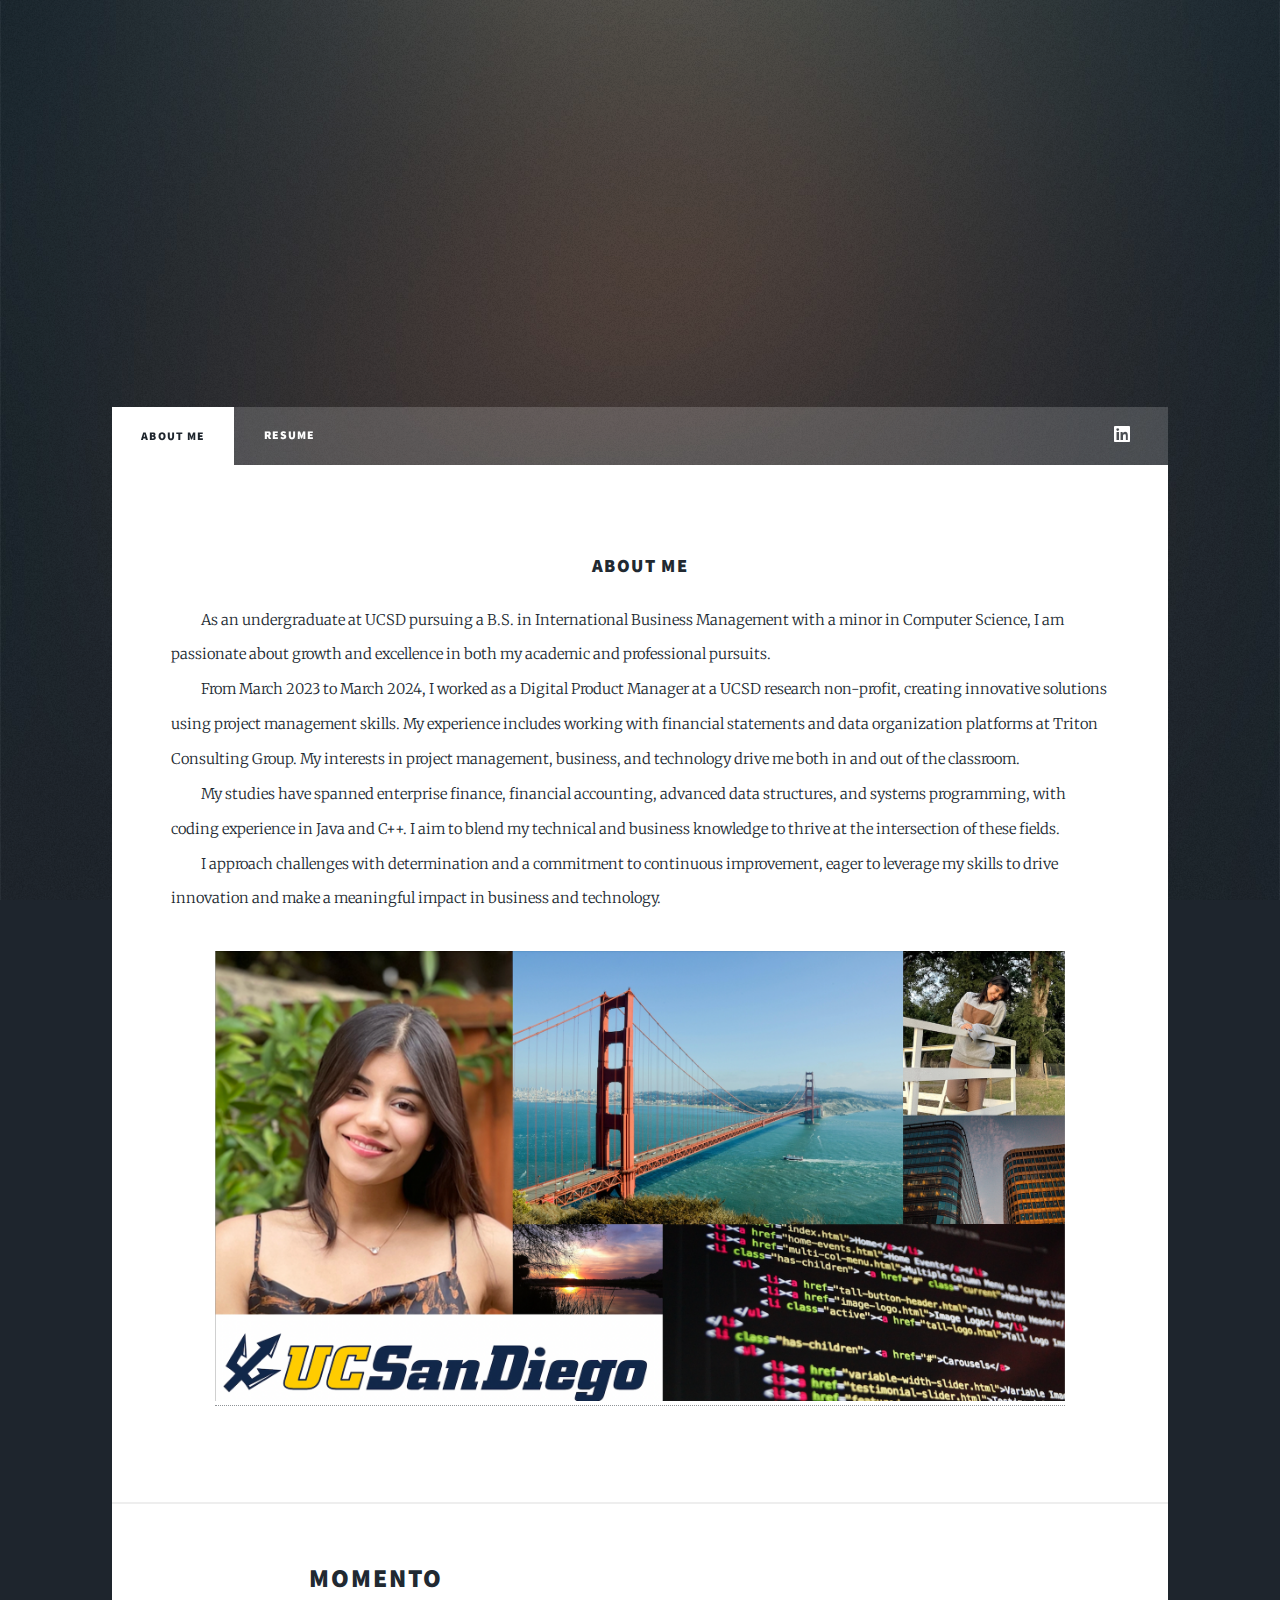
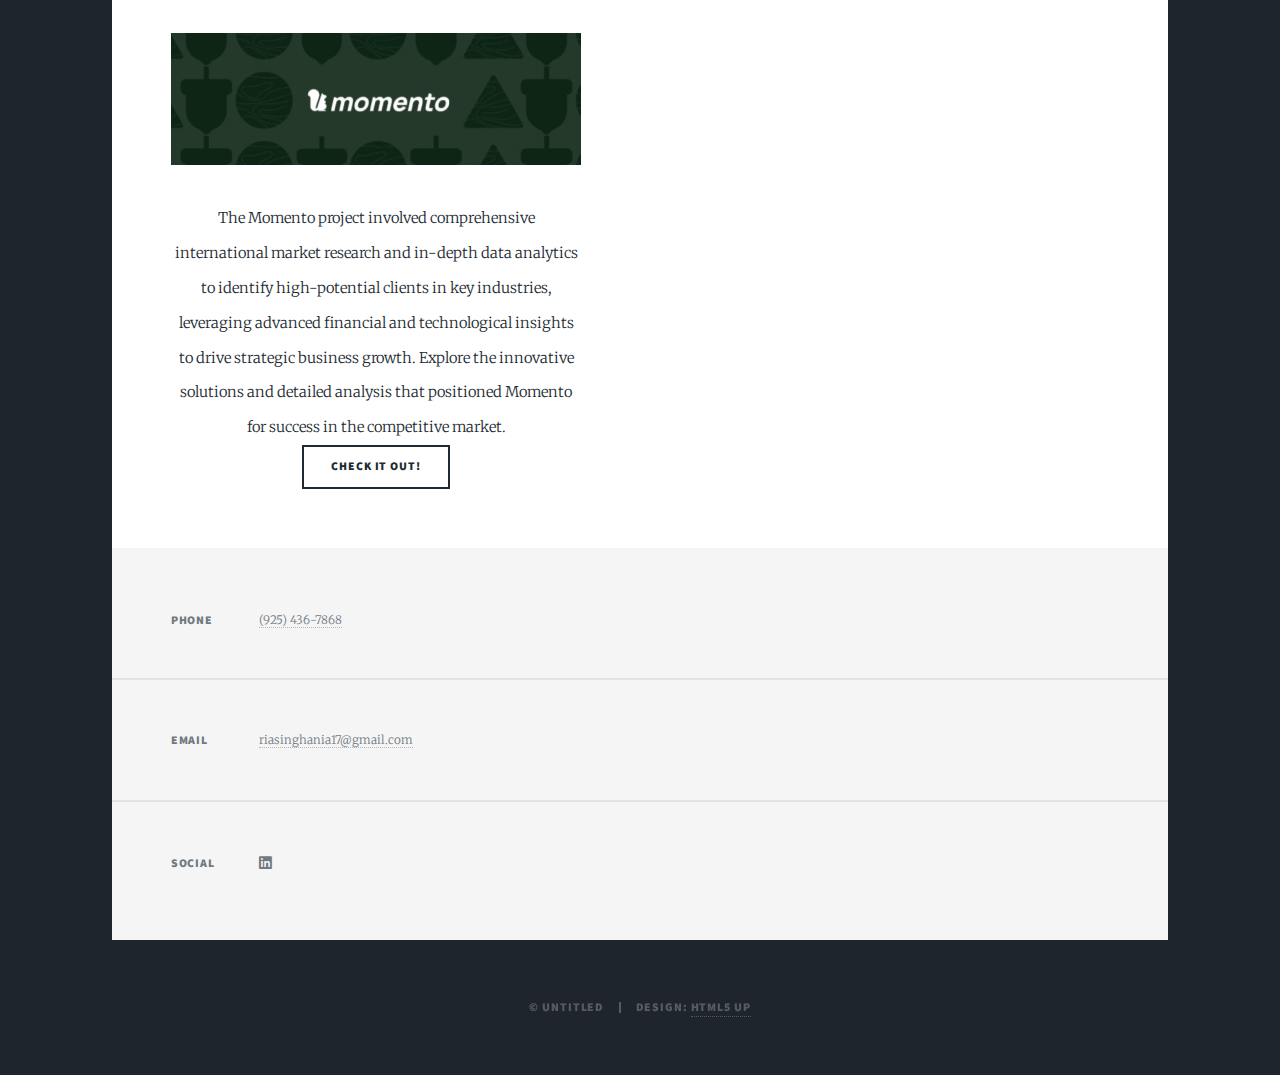
==== commit 3c3b3d35: "cleaning some stuff up" ====
--- a/index.html
+++ b/index.html
@@ -48,23 +48,27 @@
 						<!-- Featured Post -->
 							<article class="post featured">
 								<header class="major">
-									<h2><a href="#">About Me</a></h2>
-									<article class="align-left">As an undergraduate at UCSD pursuing a B.S. in International Business Management with a minor 
-										in Computer Science, I am passionate about growth and excellence in both my academic and professional pursuits.<br />
+									<h3><a href="#">About Me</a></h3>
+									<article class="indent-paragraphs align-left" >
+										As an undergraduate at UCSD pursuing a B.S. in International Business Management with a minor 
+										in Computer Science, I am passionate about growth and excellence in both my academic and professional pursuits.<br /></article>
 										
+									<article class="indent-paragraphs align-left" >	
 										From March 2023 to March 2024, I worked as a Digital Product Manager at a UCSD research non-profit, 
 										creating innovative solutions using project management skills. My experience includes working with financial statements 
 										and data organization platforms at Triton Consulting Group. My interests in project management, business, and technology 
-										drive me both in and out of the classroom.<br />
+										drive me both in and out of the classroom.<br /></article>
 										
+									<article class="indent-paragraphs align-left" >	
 										My studies have spanned enterprise finance, financial accounting, advanced data structures, and systems programming, 
 										with coding experience in Java and C++. I aim to blend my technical and business knowledge to thrive at the intersection 
-										of these fields. <br />
+										of these fields. <br /></article>
 										
+									<article class="indent-paragraphs align-left" >	
 										I approach challenges with determination and a commitment to continuous improvement, eager to leverage my skills to 
-										drive innovation and make a meaningful impact in business and technology. </article>
+										drive innovation and make a meaningful impact in business and technology. <br /></article>
 								</header>
-								<a href="#"><img src="images/pic01.png" width="950" height="500"/></a>
+								<a href="#"><br /><img src="images/pic01.png" width="850" height="450"/></a>
 								<ul class="actions special"></ul>
 							</article>
 
--- a/assets/css/main.css
+++ b/assets/css/main.css
@@ -1,10 +1,10 @@
 @import url(fontawesome-all.min.css);
 @import url("https://fonts.googleapis.com/css?family=Merriweather:300,700,300italic,700italic|Source+Sans+Pro:900");
 
-/*
-	Massively by HTML5 UP
-	html5up.net | @ajlkn
-	Free for personal and commercial use under the CCA 3.0 license (html5up.net/license)
+/*
+	Massively by HTML5 UP
+	html5up.net | @ajlkn
+	Free for personal and commercial use under the CCA 3.0 license (html5up.net/license)
 */
 
 html, body, div, span, applet, object,
@@ -274,6 +274,10 @@
 		hr.major {
 			margin: 5rem 0;
 		}
+
+	.indent-paragraphs {
+		text-indent: 30px; /* Adjust the value to set the desired indentation */
+	}
 
 	.align-left {
 		text-align: left;
@@ -2944,41 +2948,6 @@
 			margin-top: -0.75rem;
 		}
 
-		header.major {
-			margin: 0 0 4rem 0;
-			text-align: center;
-		}
-
-			header.major > :last-child {
-				margin-bottom: 0;
-			}
-
-			header.major > p {
-				margin-top: 0;
-				text-align: center;
-			}
-
-			header.major > .date {
-				font-size: 1rem;
-				margin: 0 0 4rem 0;
-			}
-
-				header.major > .date:before, header.major > .date:after {
-					content: '';
-					display: block;
-					position: absolute;
-					top: 50%;
-					width: calc(50% - 6rem);
-					border-top: solid 2px;
-				}
-
-				header.major > .date:before {
-					left: 0;
-				}
-
-				header.major > .date:after {
-					right: 0;
-				}
 
 		@media screen and (max-width: 980px) {
 
@@ -3310,7 +3279,7 @@
 		cursor: default;
 		text-align: center;
 		z-index: 1;
-		min-height: 100vh;
+		min-height: 25vh;
 	}
 
 		#intro input, #intro select, #intro textarea {
@@ -3398,7 +3367,7 @@
 		}
 
 		#intro + #header {
-			margin-top: -20rem;
+			margin-top: -30rem;
 		}
 
 			#intro + #header .logo {
@@ -3515,8 +3484,8 @@
 		-webkit-user-select: none;
 		-ms-user-select: none;
 		user-select: none;
-		height: 20rem;
-		padding-bottom: 8rem;
+		height: 30rem;
+		padding-bottom: 10rem;
 		position: relative;
 		text-align: center;
 		z-index: 2;
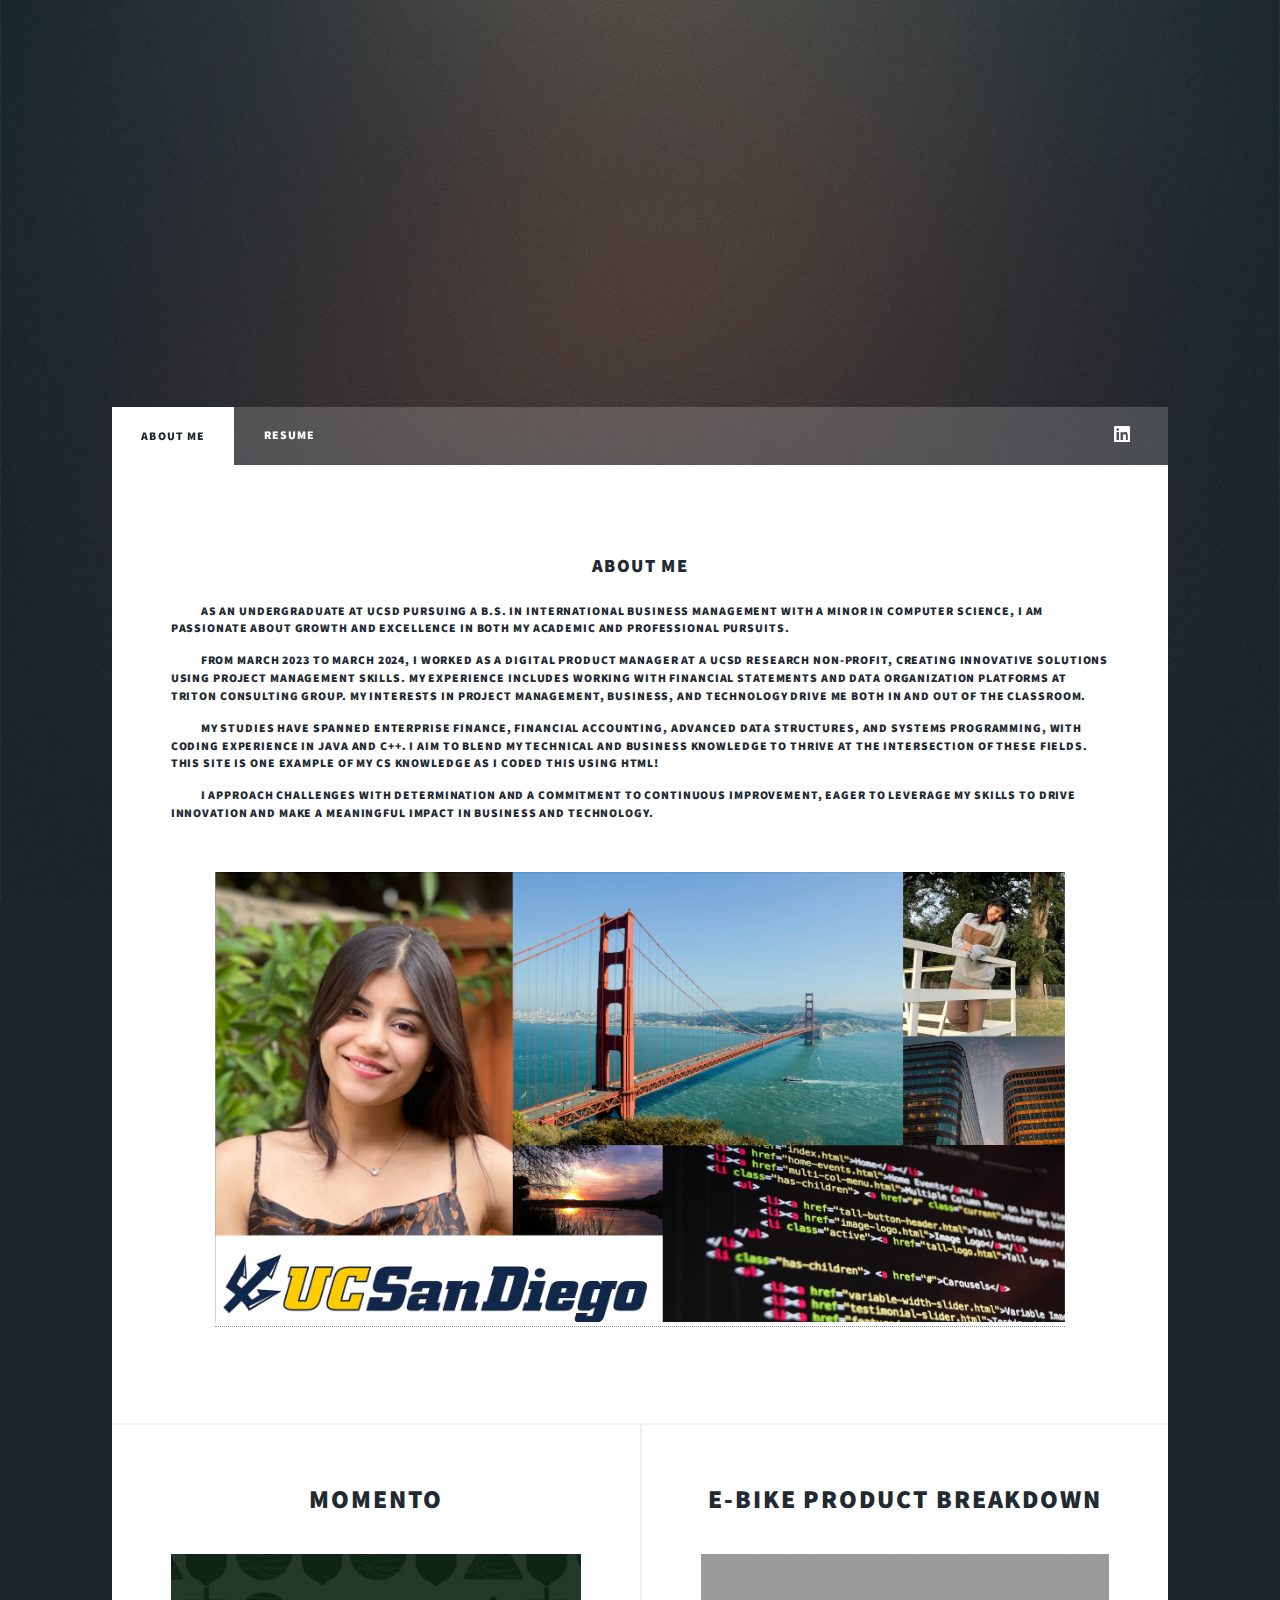
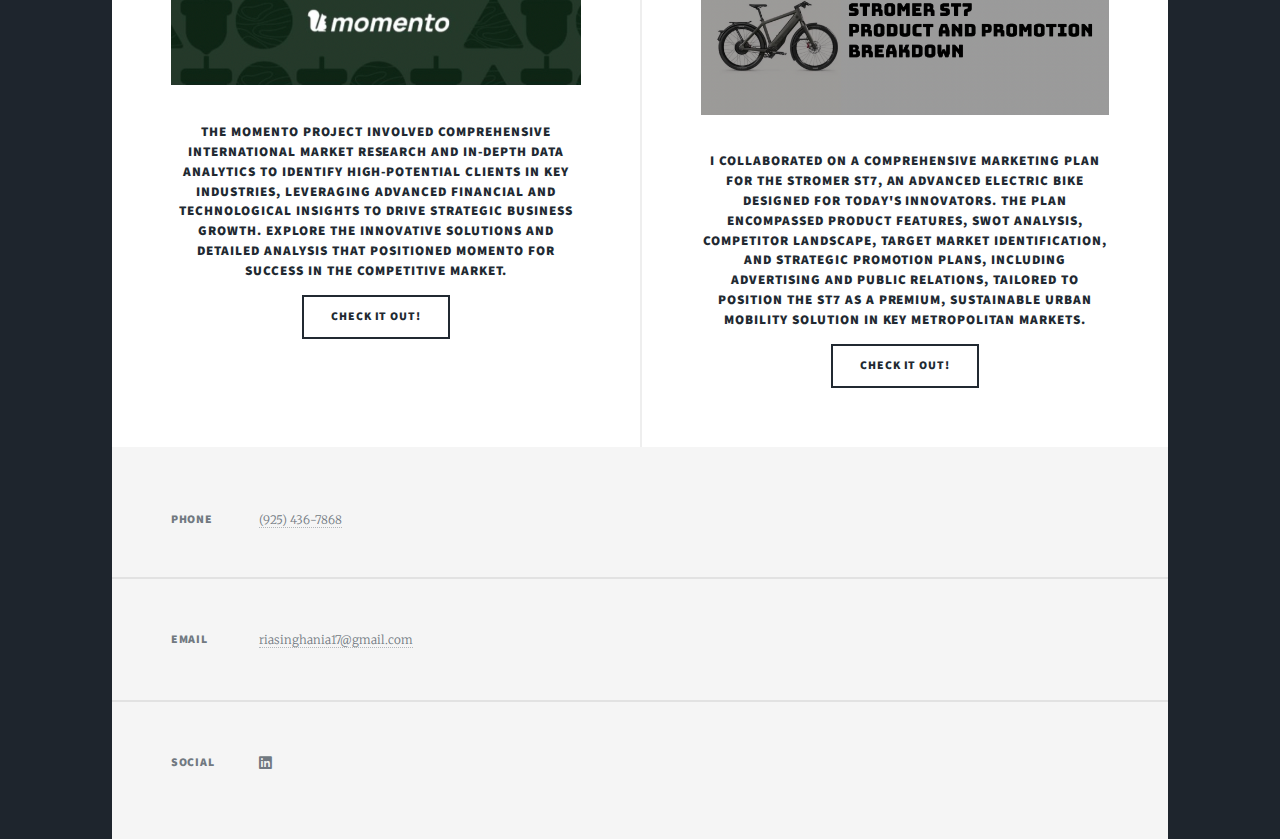
==== commit 0863cb01: "cleaning some stuff up" ====
--- a/index.html
+++ b/index.html
@@ -49,24 +49,24 @@
 							<article class="post featured">
 								<header class="major">
 									<h3><a href="#">About Me</a></h3>
-									<article class="indent-paragraphs align-left" >
+									<h6 class="indent-paragraphs align-left" >
 										As an undergraduate at UCSD pursuing a B.S. in International Business Management with a minor 
-										in Computer Science, I am passionate about growth and excellence in both my academic and professional pursuits.<br /></article>
+										in Computer Science, I am passionate about growth and excellence in both my academic and professional pursuits.<br /></h6>
 										
-									<article class="indent-paragraphs align-left" >	
+									<h6 class="indent-paragraphs align-left" >	
 										From March 2023 to March 2024, I worked as a Digital Product Manager at a UCSD research non-profit, 
 										creating innovative solutions using project management skills. My experience includes working with financial statements 
 										and data organization platforms at Triton Consulting Group. My interests in project management, business, and technology 
-										drive me both in and out of the classroom.<br /></article>
+										drive me both in and out of the classroom.<br /></h6>
 										
-									<article class="indent-paragraphs align-left" >	
+									<h6 class="indent-paragraphs align-left" >	
 										My studies have spanned enterprise finance, financial accounting, advanced data structures, and systems programming, 
 										with coding experience in Java and C++. I aim to blend my technical and business knowledge to thrive at the intersection 
-										of these fields. <br /></article>
+										of these fields. This site is one example of my CS knowledge as I coded this using HTML!<br /></h6>
 										
-									<article class="indent-paragraphs align-left" >	
+									<h6 class="indent-paragraphs align-left" >	
 										I approach challenges with determination and a commitment to continuous improvement, eager to leverage my skills to 
-										drive innovation and make a meaningful impact in business and technology. <br /></article>
+										drive innovation and make a meaningful impact in business and technology. <br /></h6>
 								</header>
 								<a href="#"><br /><img src="images/pic01.png" width="850" height="450"/></a>
 								<ul class="actions special"></ul>
@@ -79,13 +79,28 @@
 							<h2><a href="#">Momento</a></h2>
 						</header>
 						<a href="#" class="image fit"><img src="images/pic02.png" alt="" /></a>
-						<caption>The Momento project involved comprehensive international market research and in-depth data analytics to identify high-potential clients in
+						<h5>The Momento project involved comprehensive international market research and in-depth data analytics to identify high-potential clients in
 							key industries, leveraging advanced financial and technological insights to drive strategic business growth. 
-							Explore the innovative solutions and detailed analysis that positioned Momento for success in the competitive market.<br /></caption>
+							Explore the innovative solutions and detailed analysis that positioned Momento for success in the competitive market.<br /></h5>
 						<ul class="actions special">
 							<li><a href="https://drive.google.com/file/d/1dcxSsFYAOVlkQsdHMra8zmrfV3mkaBQH/view?usp=sharing" class="button">Check it out!</a></li>
 						</ul>
 					</article>
+
+					<article>
+						<header>
+							<h2><a href="#">E-Bike Product Breakdown</a></h2>
+						</header>
+						<a href="#" class="image fit"><img src="images/pic03.png" alt="" /></a>
+						<h5>I collaborated on a comprehensive marketing plan for the Stromer ST7, an advanced electric bike designed for today's innovators.
+							The plan encompassed product features, SWOT analysis, competitor landscape, target market identification, and strategic promotion plans, including 
+							advertising and public relations, tailored to position the ST7 as a premium, sustainable urban mobility solution in key metropolitan markets.
+							<br /></h5>
+						<ul class="actions special">
+							<li><a href="https://drive.google.com/file/d/1X2hY4qjegFAAKKyv_b5InknQ5pJXERXJ/view?usp=drive_link" class="button">Check it out!</a></li>
+						</ul>
+					</article>
+
 				</section>	
 
 						<!-- Footer -->
@@ -111,12 +126,6 @@
 							</section>
 						</section>
 					</div>
-
-				<!-- Copyright -->
-					<div id="copyright">
-						<ul><li>&copy; Untitled</li><li>Design: <a href="https://html5up.net">HTML5 UP</a></li></ul>
-					</div>
-
 			</div>
 
 		<!-- Scripts -->
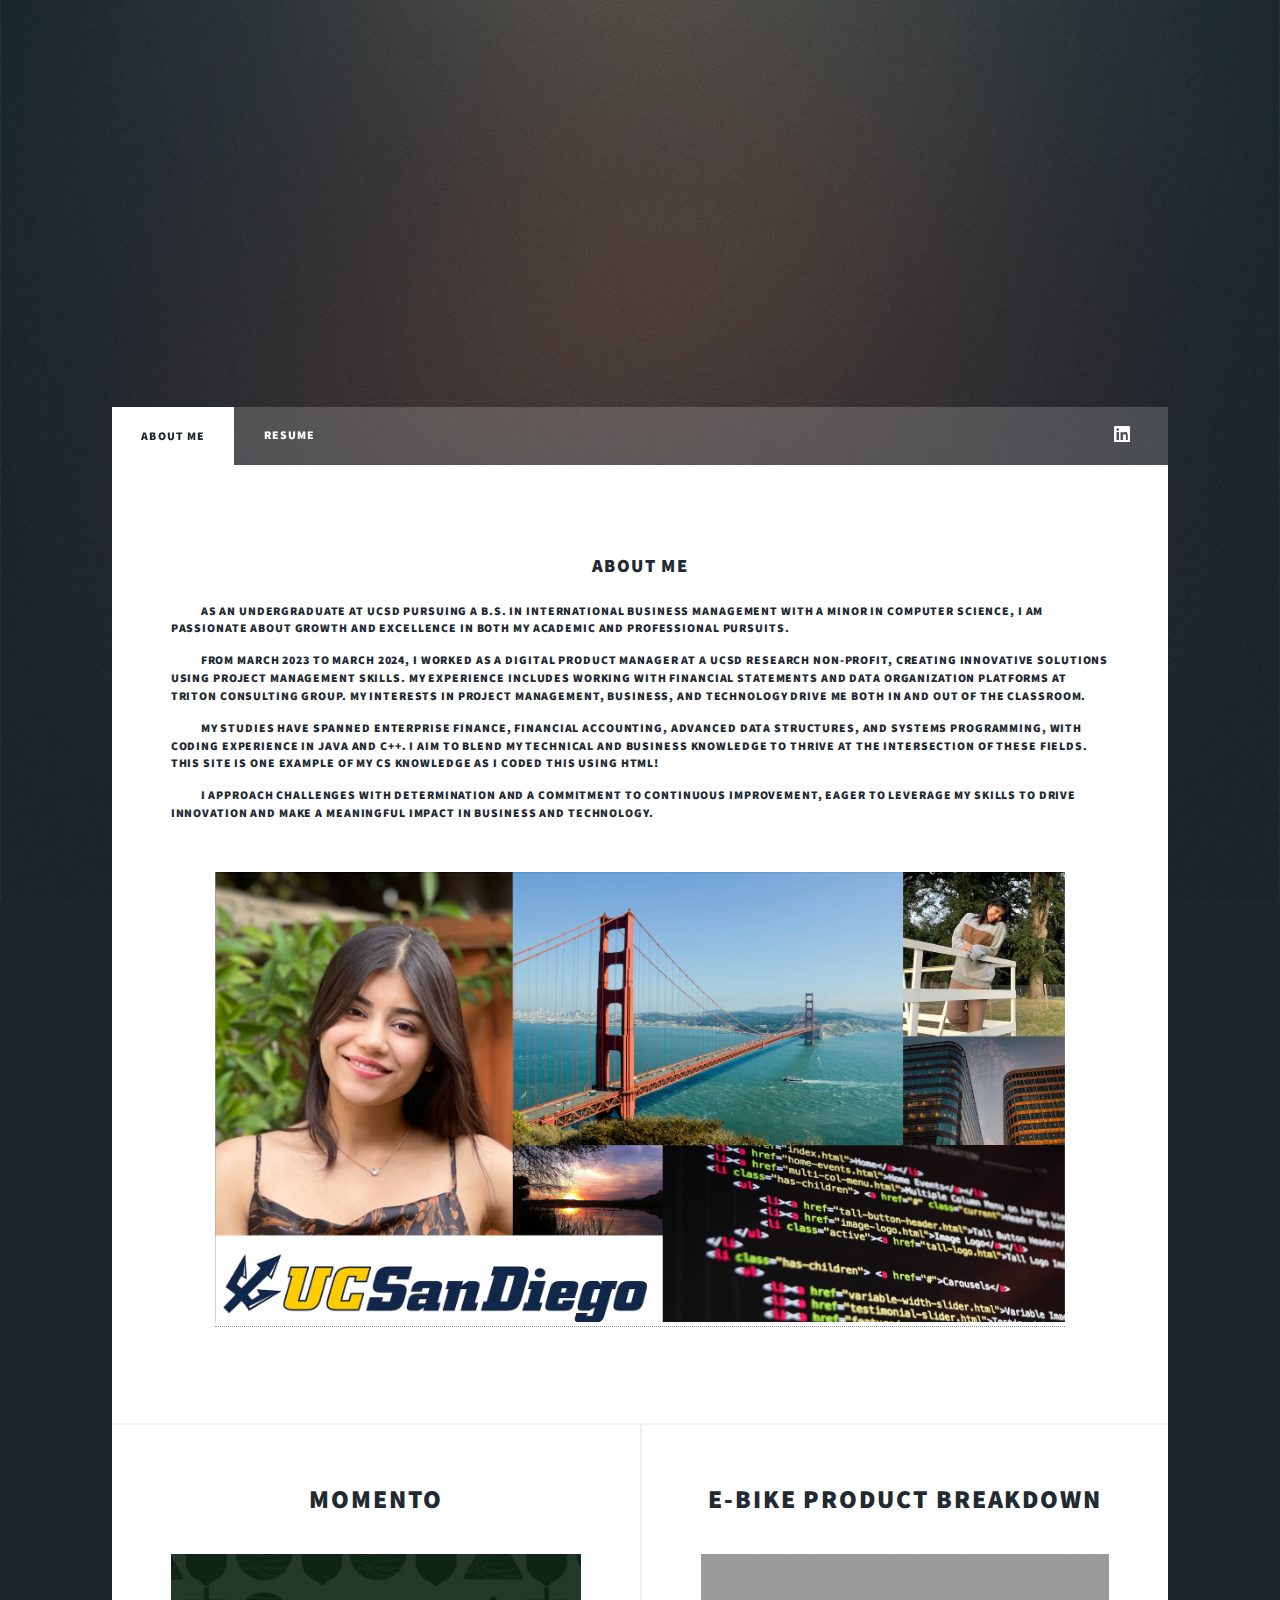
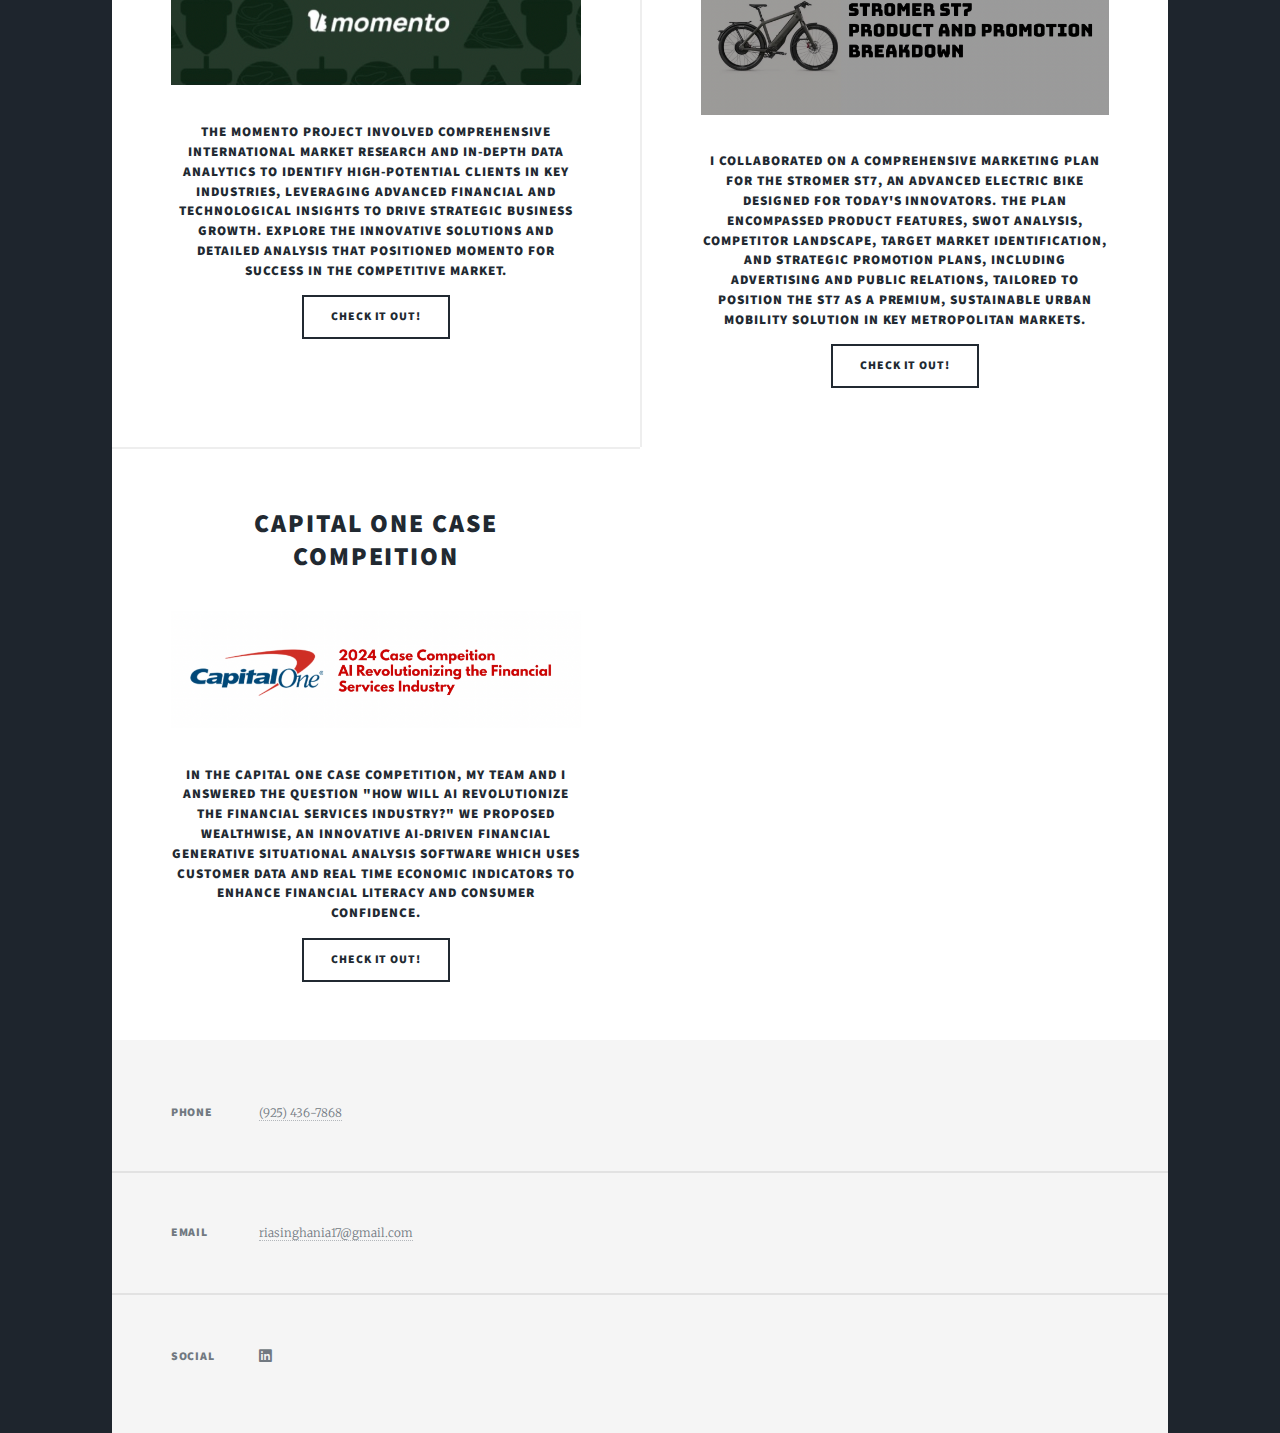
==== commit acd3fc91: "added capital one case comp stuff" ====
--- a/index.html
+++ b/index.html
@@ -1,12 +1,7 @@
 <!DOCTYPE HTML>
-<!--
-	Massively by HTML5 UP
-	html5up.net | @ajlkn
-	Free for personal and commercial use under the CCA 3.0 license (html5up.net/license)
--->
 <html>
 	<head>
-		<title>Massively by HTML5 UP</title>
+		<title>Ria's Portfolio</title>
 		<meta charset="utf-8" />
 		<meta name="viewport" content="width=device-width, initial-scale=1, user-scalable=no" />
 		<link rel="stylesheet" href="assets/css/main.css" />
@@ -101,6 +96,20 @@
 						</ul>
 					</article>
 
+					<article>
+						<header>
+							<h2><a href="#">Capital One Case Compeition</a></h2>
+						</header>
+						<a href="#" class="image fit"><img src="images/pic04.png" alt="" /></a>
+						<h5>In the Capital One Case Competition, my team and I answered the question "How will AI Revolutionize the Financial Services Industry?"
+							We proposed WealthWise, an innovative AI-driven financial generative situational analysis software which uses customer data and real time economic indicators
+							to enhance financial literacy and consumer confidence. 
+							<br /></h5>
+						<ul class="actions special">
+							<li><a href="https://drive.google.com/file/d/1Zna-V7a_O3Jxj0lqoeMD0tOh-vO4Nj1i/view?usp=sharing" class="button">Check it out!</a></li>
+						</ul>
+					</article>
+
 				</section>	
 
 						<!-- Footer -->
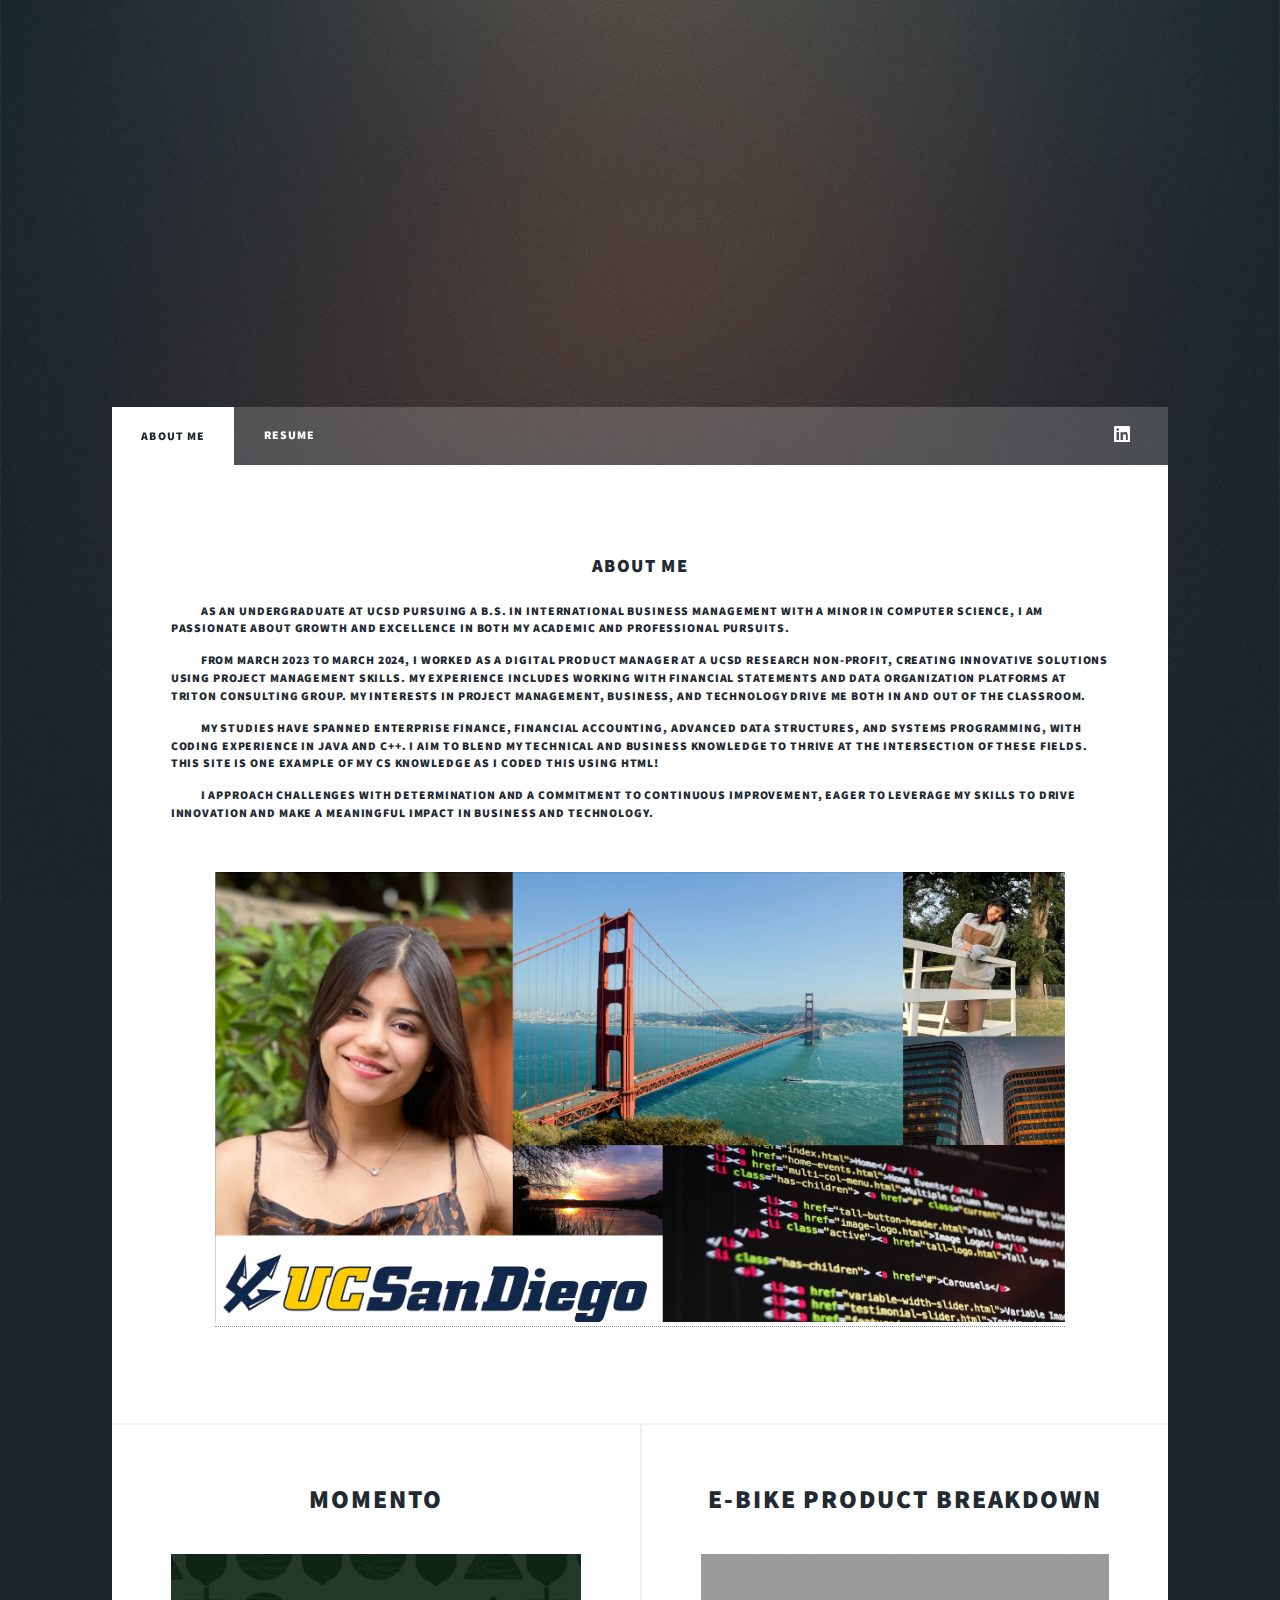
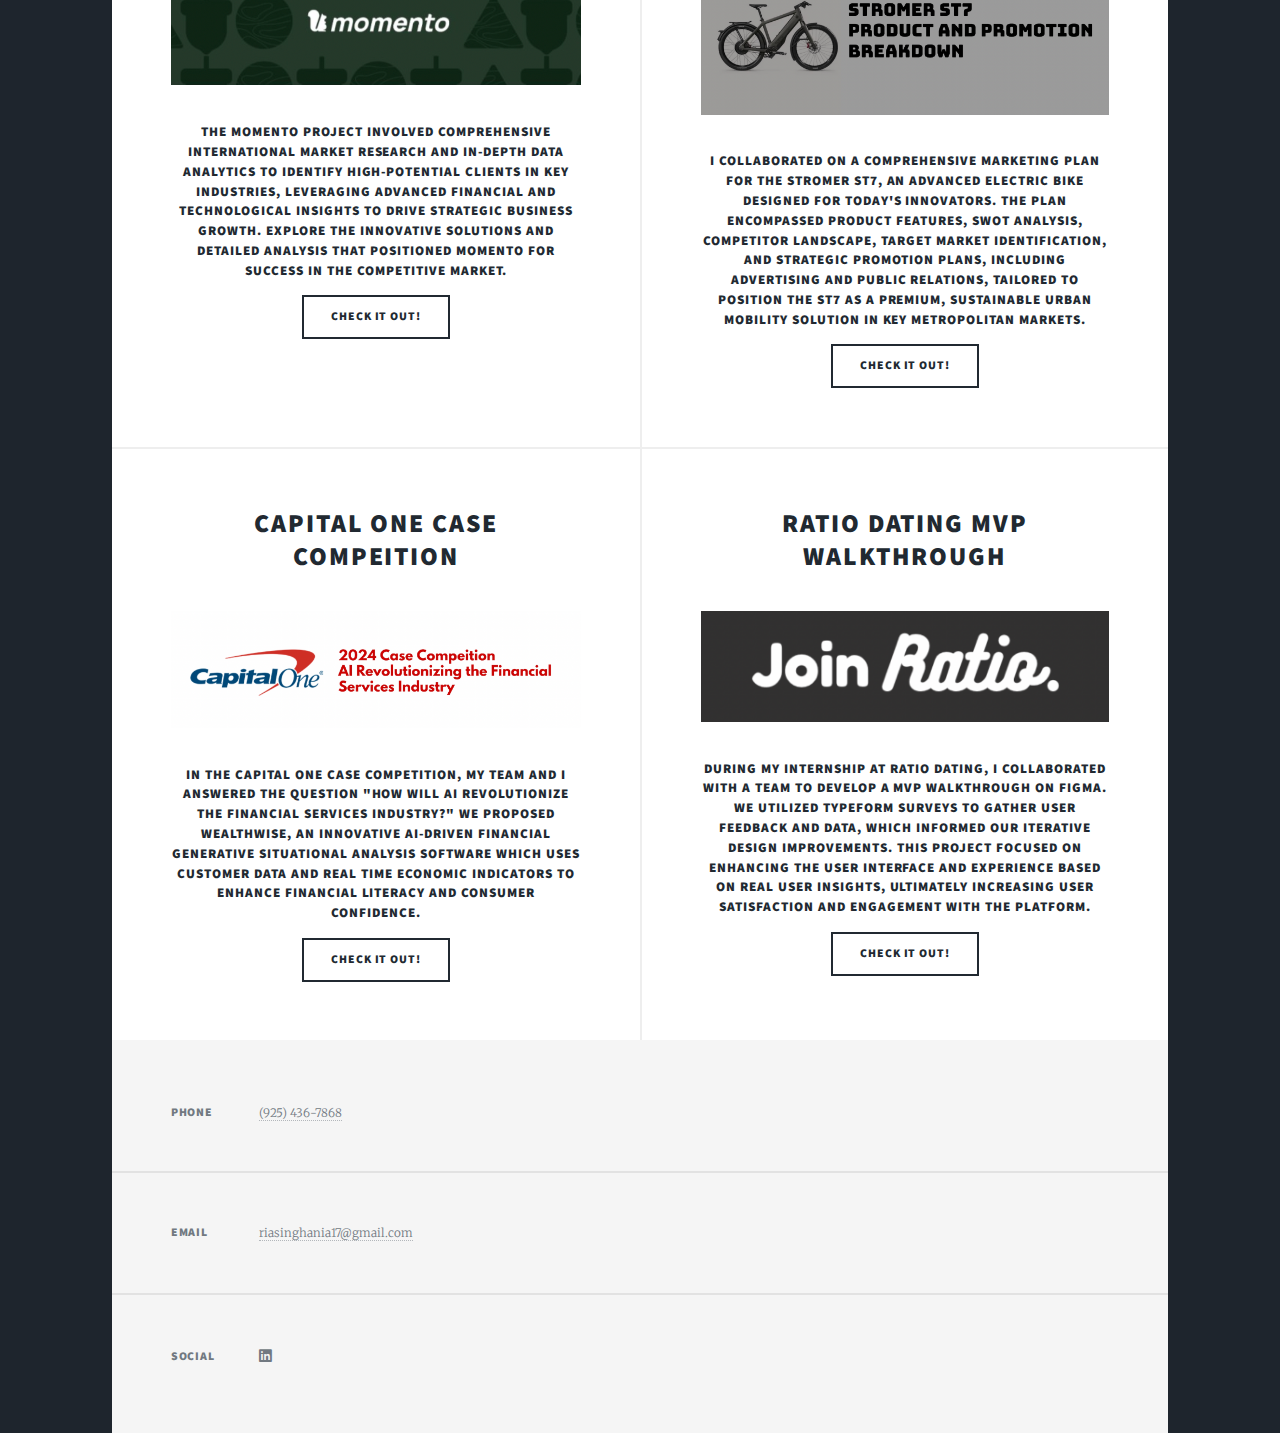
==== commit a282d9b7: "added Ratio Dating Work" ====
--- a/index.html
+++ b/index.html
@@ -110,6 +110,21 @@
 						</ul>
 					</article>
 
+					<article>
+						<header>
+							<h2><a href="#">Ratio Dating MVP Walkthrough</a></h2>
+						</header>
+						<a href="#" class="image fit"><img src="images/pic05.png" alt="" /></a>
+						<h5> During my internship at Ratio Dating, I collaborated with a team to develop a MVP walkthrough on Figma. 
+							We utilized Typeform surveys to gather user feedback and data, which informed our iterative design improvements. 
+							This project focused on enhancing the user interface and experience based on real user insights, ultimately increasing user 
+							satisfaction and engagement with the platform. 
+							<br /></h5>
+						<ul class="actions special">
+							<li><a href="https://www.figma.com/proto/advTxsrt8YgFEDEvXjMtqn/Ration-Dating-UI?type=design&scaling=scale-down&page-id=0%3A1&node-id=153-938&starting-point-node-id=153%3A938&show-proto-sidebar=1" class="button">Check it out!</a></li>
+						</ul>
+					</article>
+
 				</section>	
 
 						<!-- Footer -->
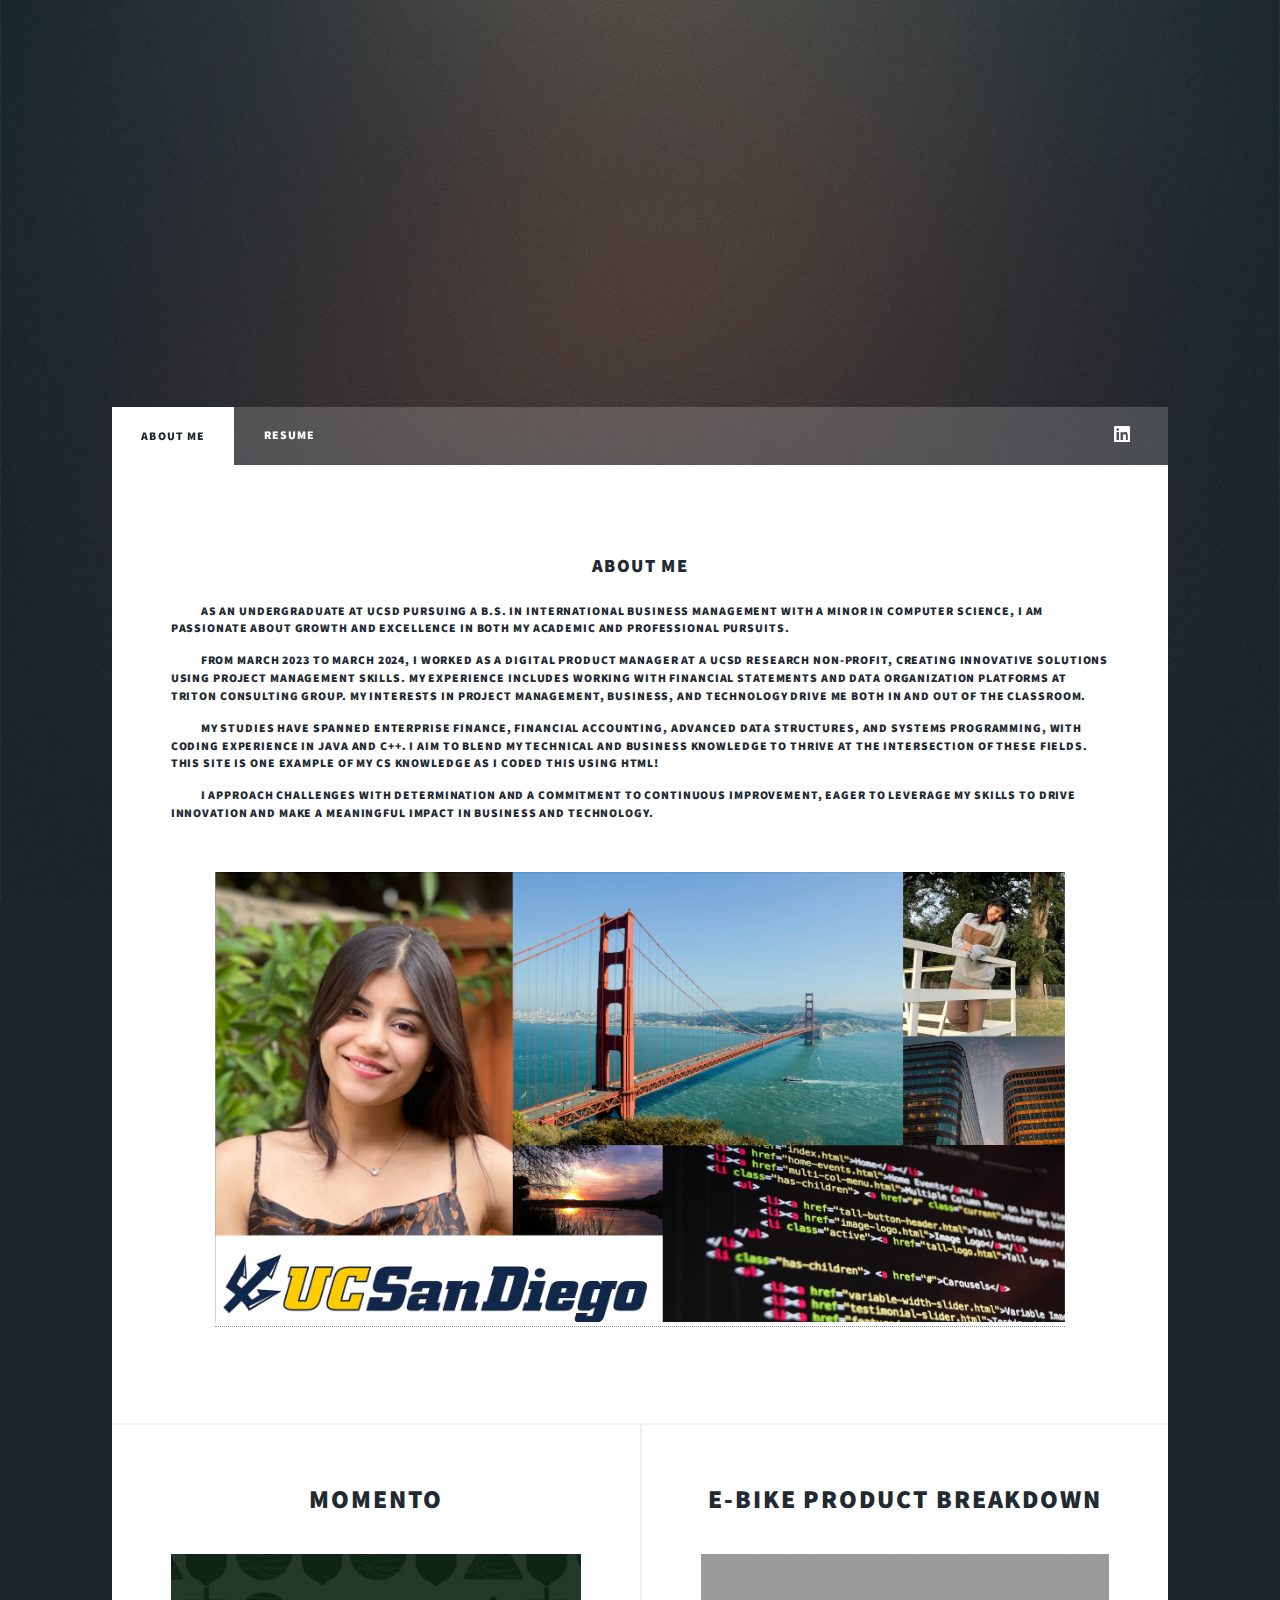
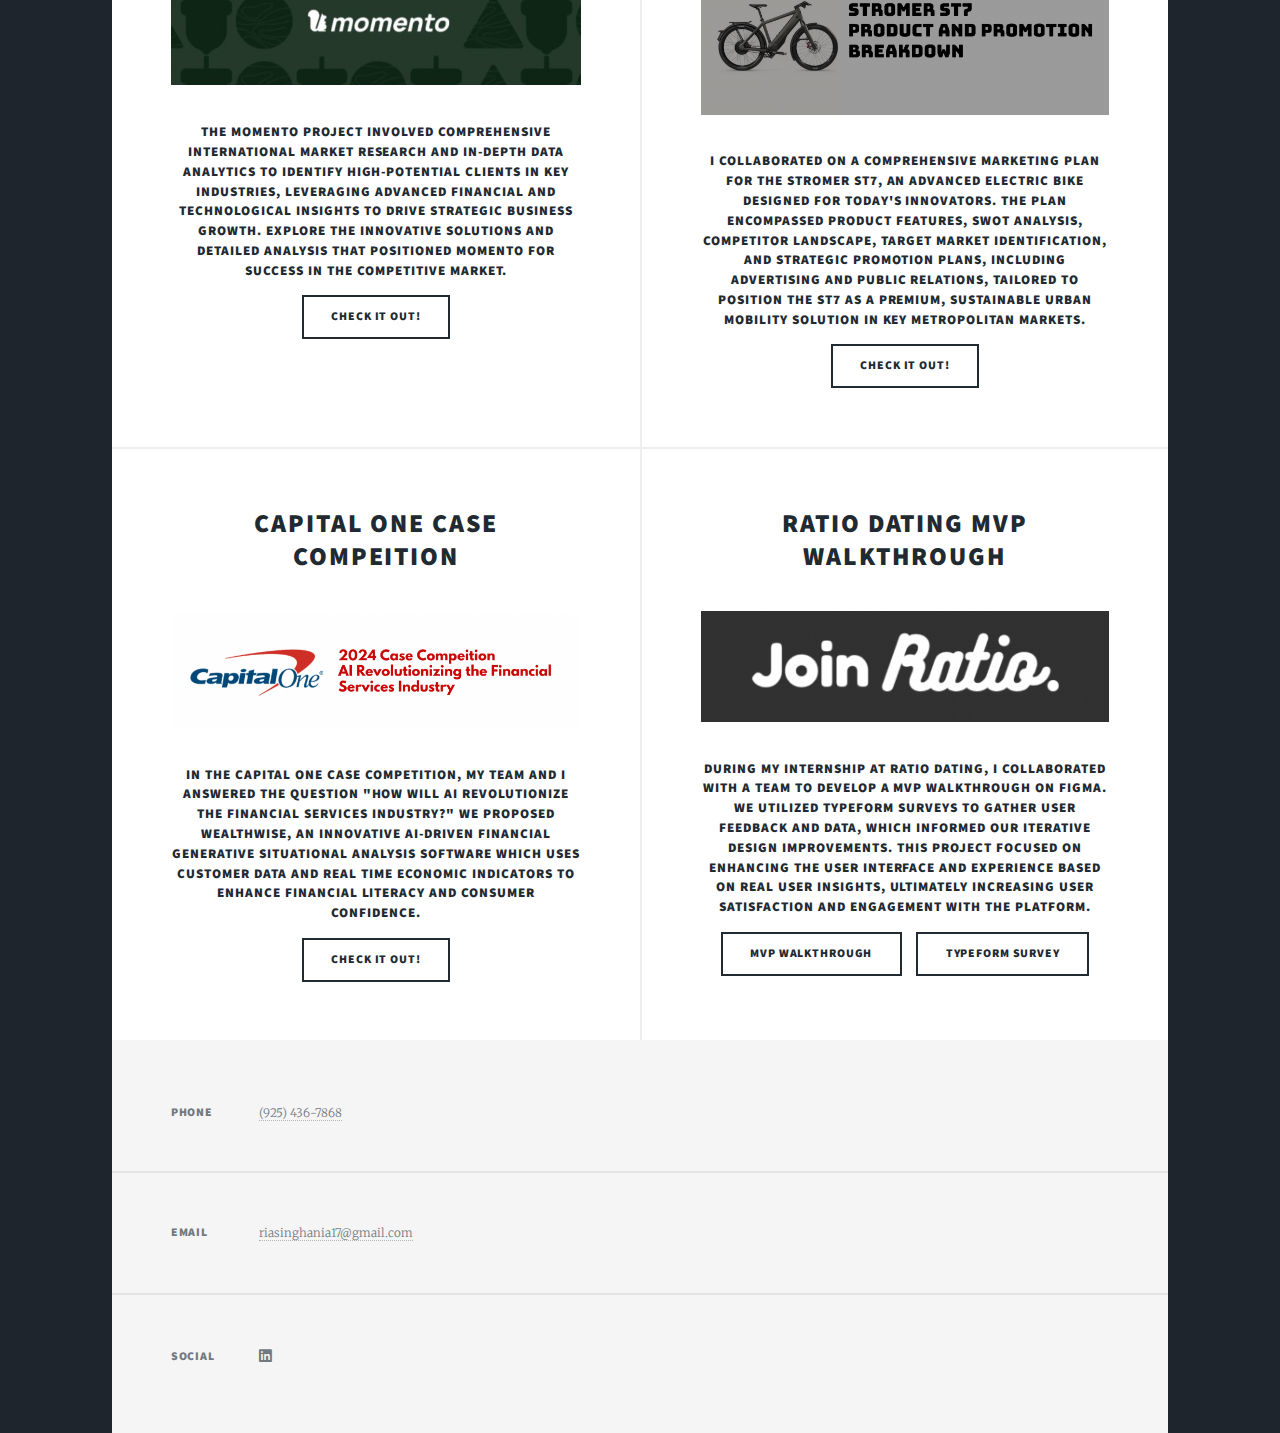
==== commit 1d5fd5cc: "altered Ratio Dating Work" ====
--- a/index.html
+++ b/index.html
@@ -121,7 +121,8 @@
 							satisfaction and engagement with the platform. 
 							<br /></h5>
 						<ul class="actions special">
-							<li><a href="https://www.figma.com/proto/advTxsrt8YgFEDEvXjMtqn/Ration-Dating-UI?type=design&scaling=scale-down&page-id=0%3A1&node-id=153-938&starting-point-node-id=153%3A938&show-proto-sidebar=1" class="button">Check it out!</a></li>
+							<li><a href="https://www.figma.com/proto/advTxsrt8YgFEDEvXjMtqn/Ration-Dating-UI?type=design&scaling=scale-down&page-id=0%3A1&node-id=153-938&starting-point-node-id=153%3A938&show-proto-sidebar=1" class="button">MVP Walkthrough</a></li>
+							<li><a href="https://drive.google.com/file/d/1rzCFxMfwkkX8C5pc0bZs_ujsLTlfDCVi/view?usp=sharing" class="button">Typeform Survey</a></li>
 						</ul>
 					</article>
 
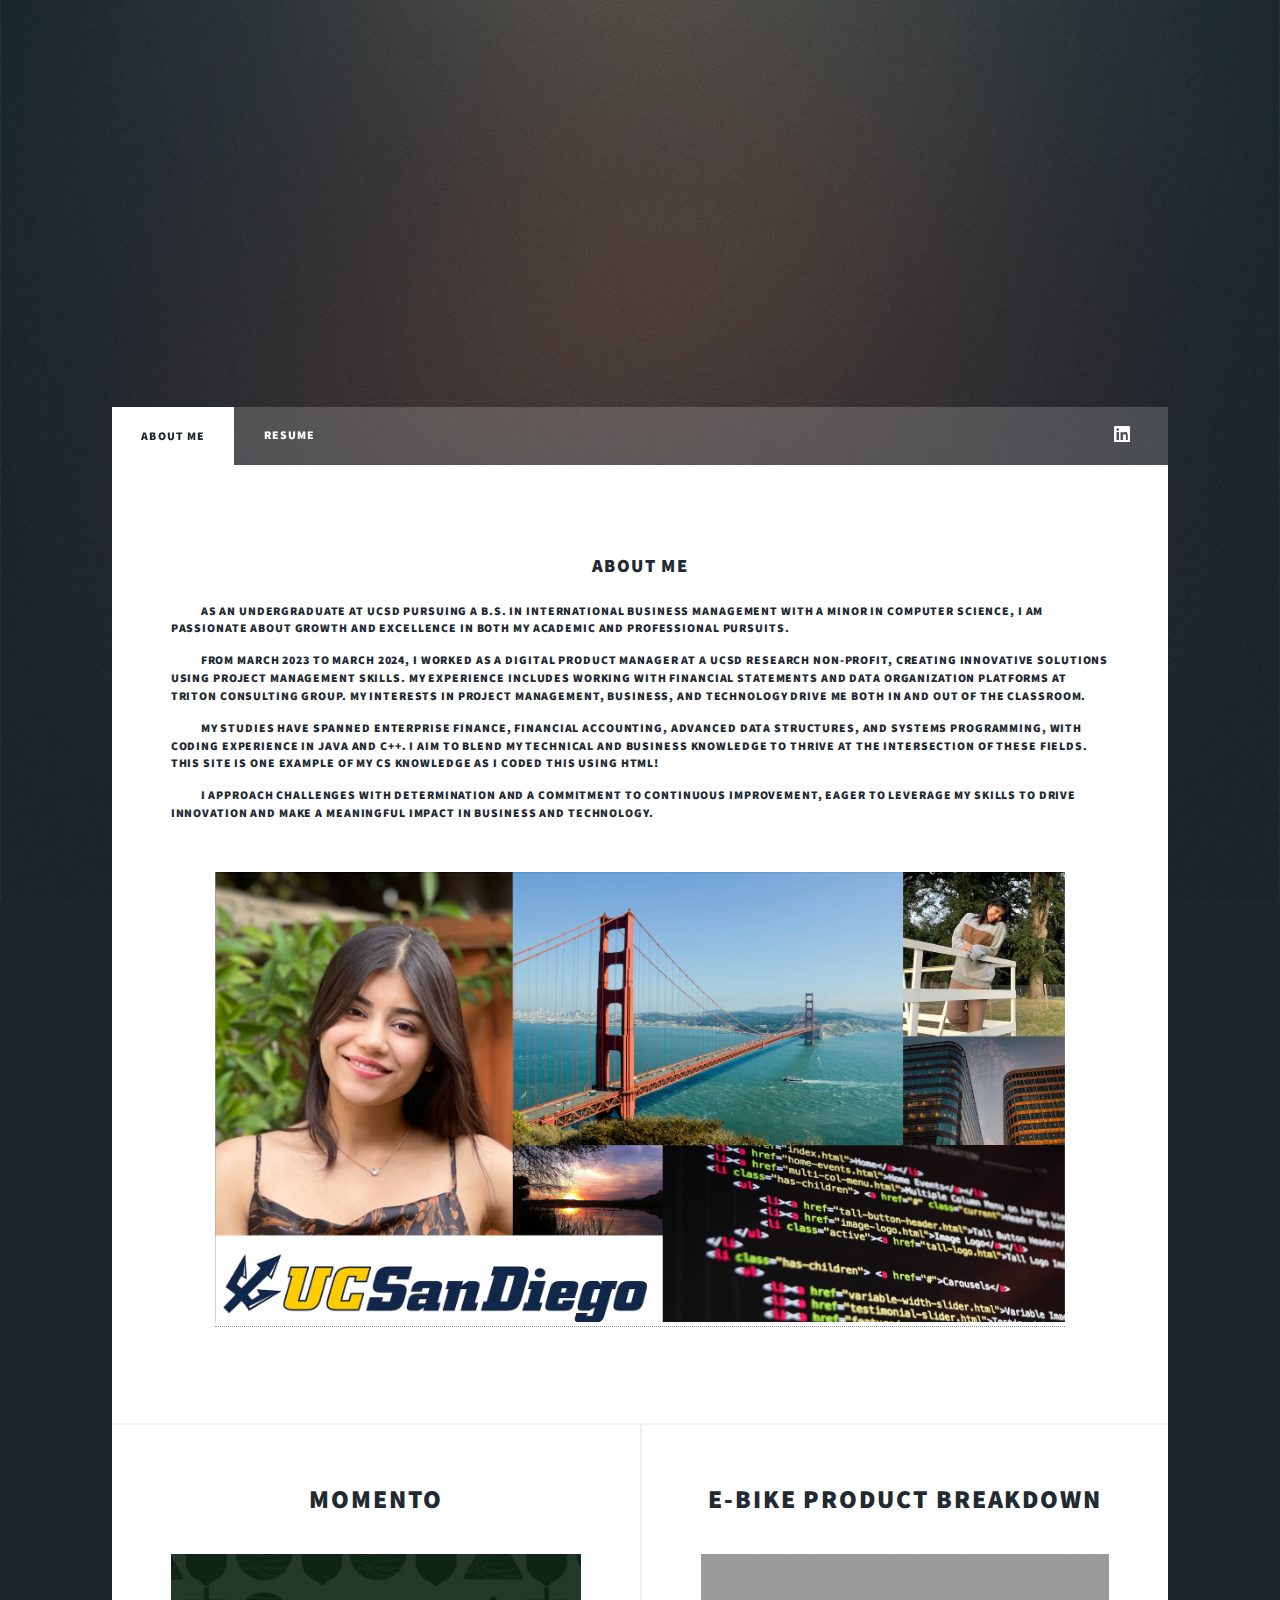
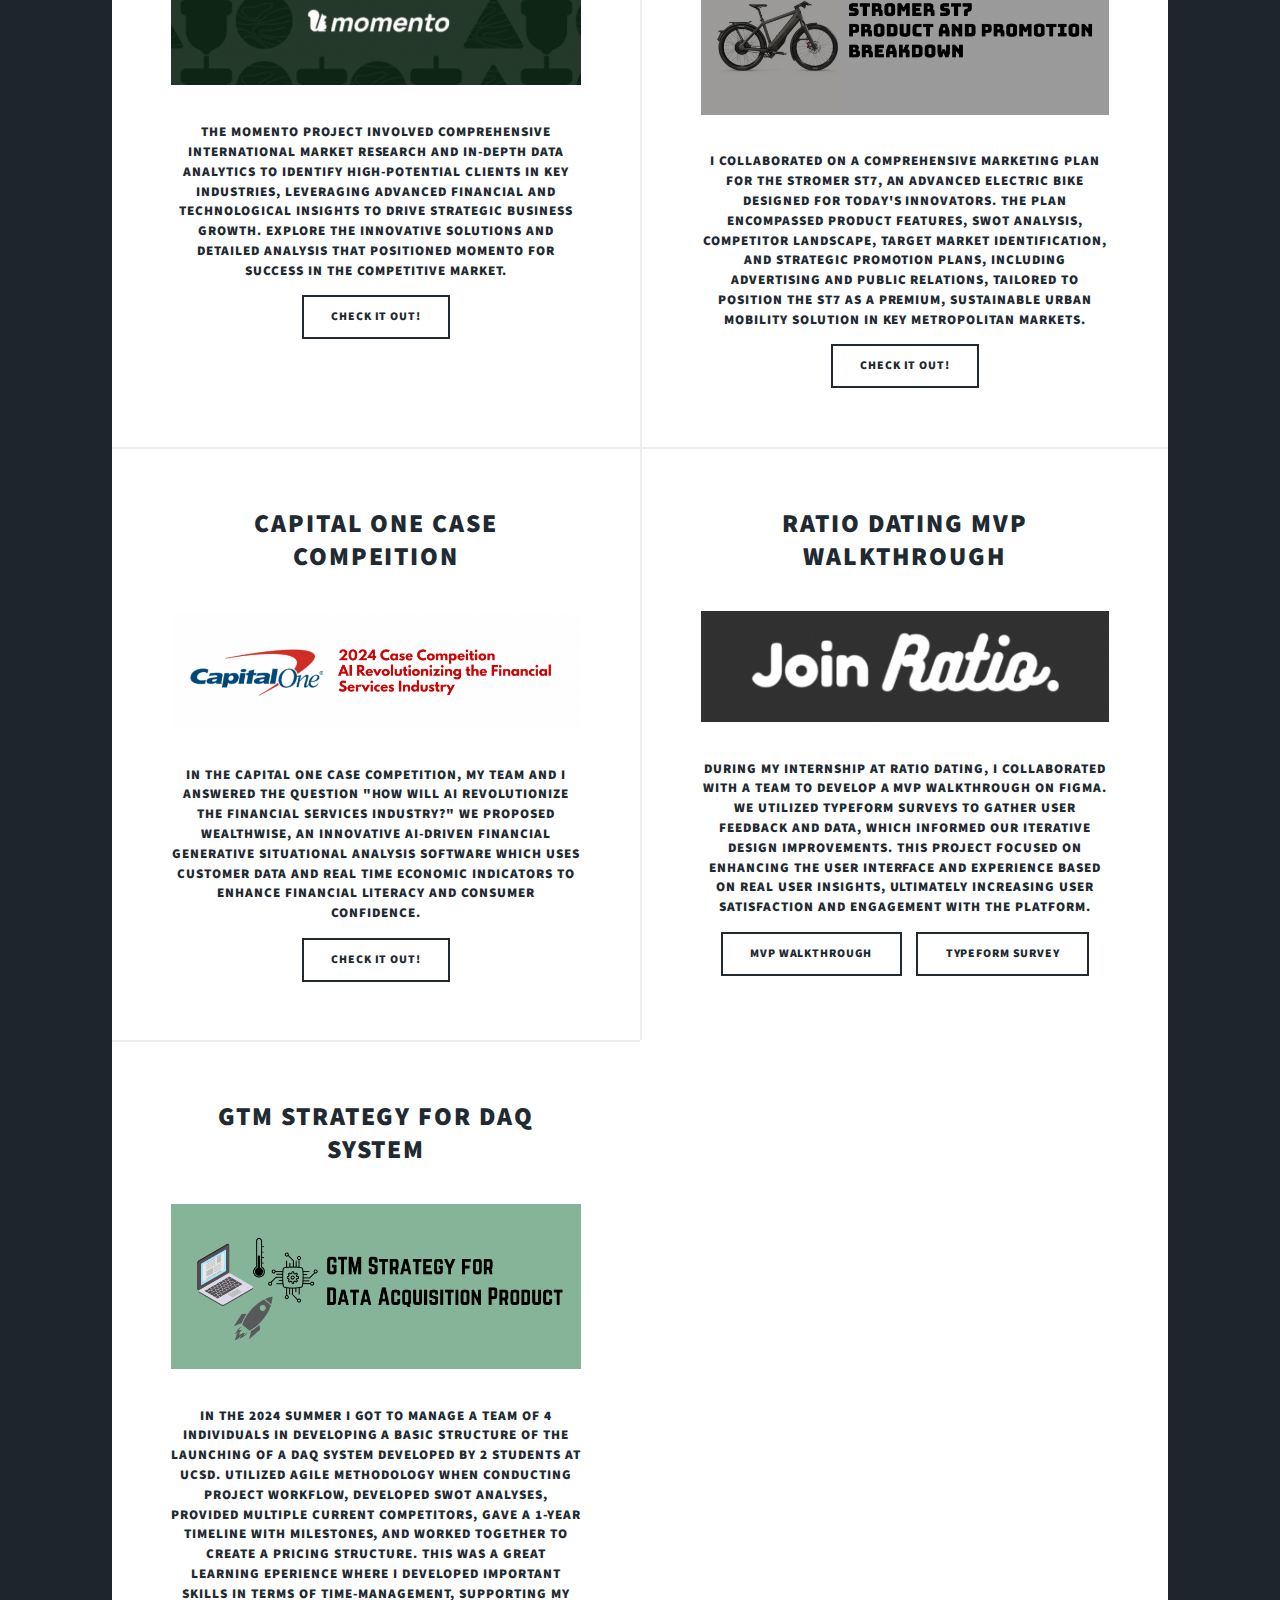
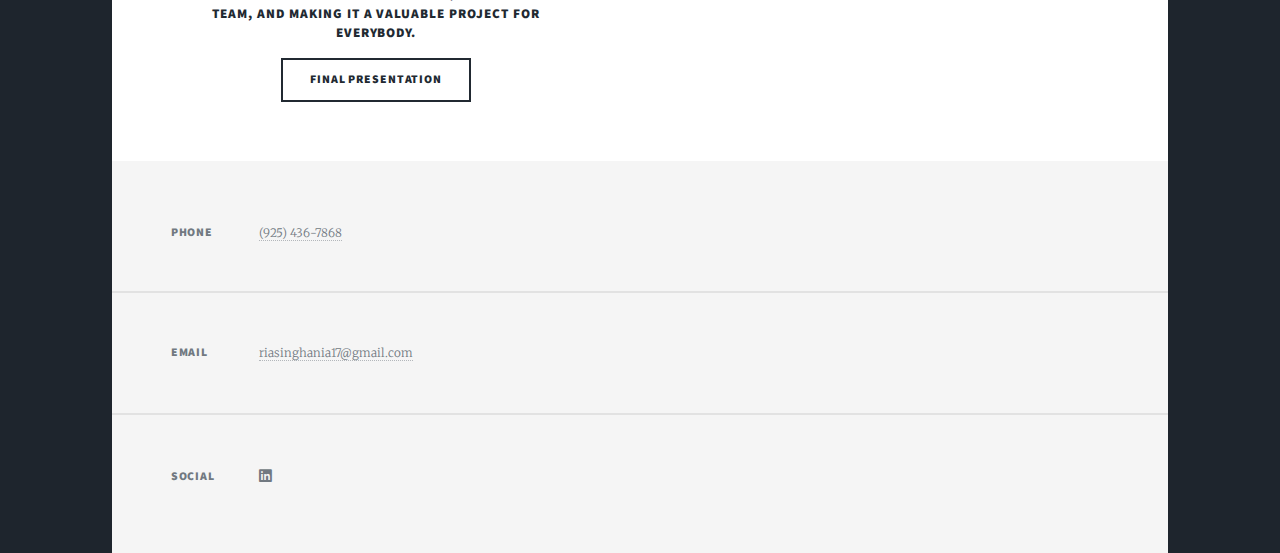
==== commit 19eac93c: "added Summer 2024 Project w TCG and SEDS" ====
--- a/index.html
+++ b/index.html
@@ -126,6 +126,21 @@
 						</ul>
 					</article>
 
+					<article>
+						<header>
+							<h2><a href="#">GTM Strategy for DAQ System</a></h2>
+						</header>
+						<a href="#" class="image fit"><img src="images/pic06.png" alt="" /></a>
+						<h5> In the 2024 Summer I got to manage a team of 4 individuals in developing a basic structure of the launching of a DAQ System developed by 2 students at UCSD. 
+								Utilized Agile Methodology when conducting project workflow, developed SWOT analyses, provided multiple current competitors, gave a 1-year timeline with milestones,
+								and worked together to create a pricing structure. This was a great learning eperience where I developed important skills in terms of time-management, supporting my team, and 
+								making it a valuable project for everybody.
+							<br /></h5>
+						<ul class="actions special">
+							<li><a href="https://drive.google.com/file/d/1TCkUhkarVSe_-NCVoYiuohq0owpJvhOG/view?usp=drive_link" class="button">Final Presentation</a></li>
+						</ul>
+					</article>
+
 				</section>	
 
 						<!-- Footer -->
